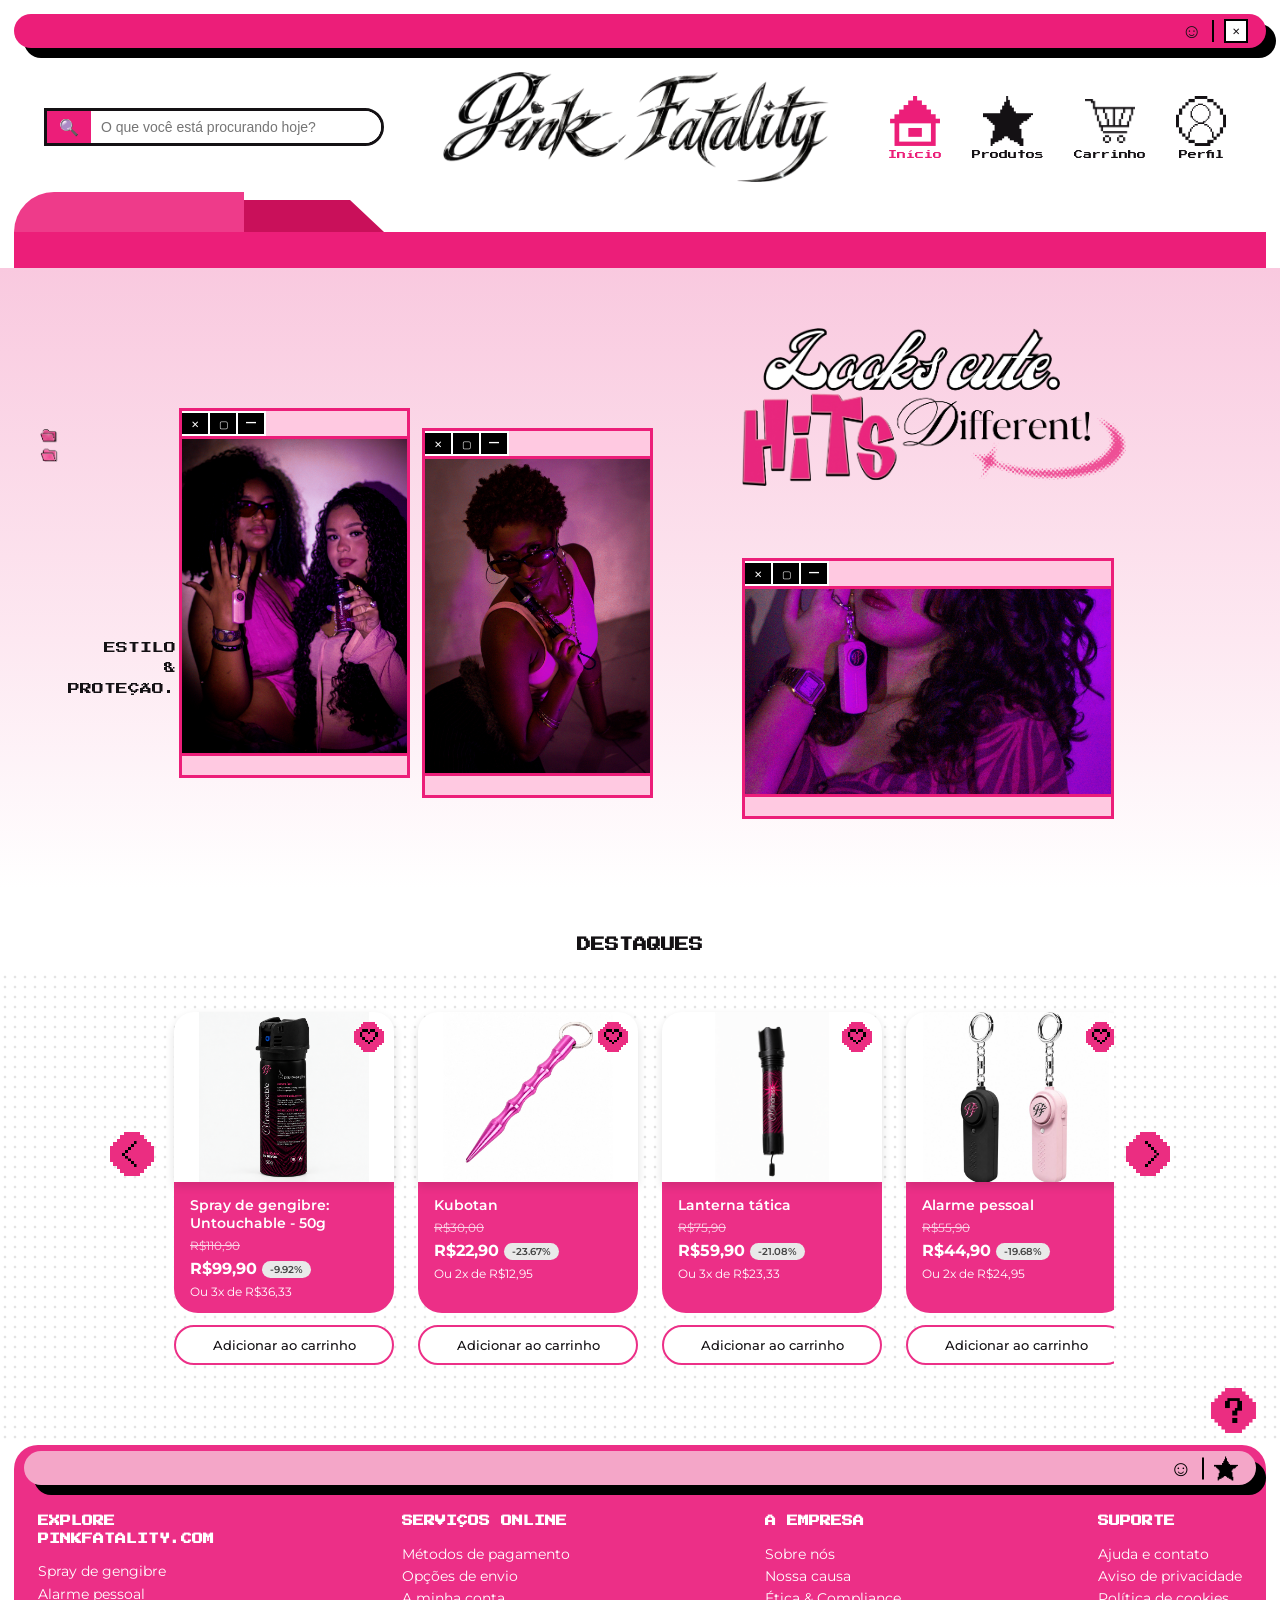
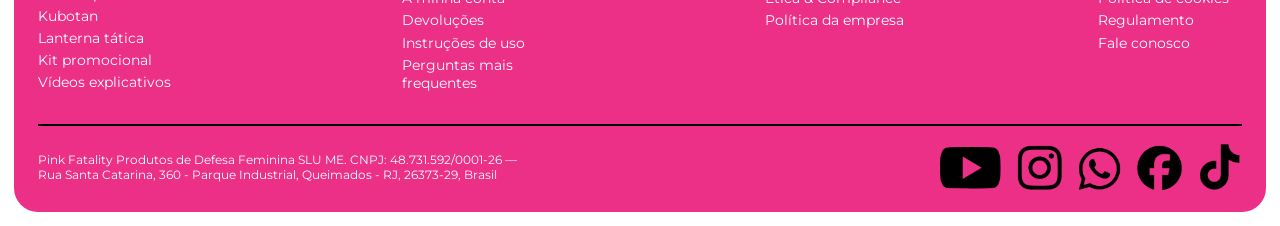
==== index.html @ 9150e1f3 "concerta ai" ====
<!DOCTYPE html>
<html lang="pt-BR">
<head>
  <meta charset="UTF-8">
  <meta name="viewport" content="width=device-width, initial-scale=1, viewport-fit=cover">
  <title>Pink Fatality</title>
  <!-- Fontes do Google -->
  <link rel="preconnect" href="https://fonts.googleapis.com">
  <link href="https://fonts.googleapis.com/css2?family=Press+Start+2P&family=Dancing+Script:wght@700&family=Montserrat:wght@400;500;600;700&display=swap"
   rel="stylesheet">

  <link rel="stylesheet" href="style.css">
</head>
<body>

  <!-- ======================= HEADER ======================= -->
 <div class="topbar">
  <span class="topbar-icons"><span>☺</span><span class="sep"></span><span class="xbox">✕</span></span>
</div>
  <header>
    <form class="navrow" id="searchform">

      <div class="search">
        <button type="submit">🔍</button>
        <input id="searchbox" placeholder="O que você está procurando hoje?">
      </div>

      <a href="#" class="logo-area" data-view="view-home">
        <img src="img/logos/1.png" alt="Pink Fatality" class="logo-img">
      </a>

      <div class="navicons">
  <a href="#" data-view="view-home" class="active">
    <span class="ic" style="--icon:url(img/inicio.png)"></span>Início
  </a>
  <a href="#" data-view="view-products">
    <span class="ic" style="--icon:url(img/produtos.png)"></span>Produtos
  </a>
  <button type="button" id="cartbtn">
    <span class="ic" style="--icon:url(img/carrinho.png)"></span>Carrinho
  </button>
  <button type="button" id="profilebtn">
    <span class="ic" style="--icon:url(img/perfil.png)"></span>Perfil
  </button>
</div>

    </form>
    <div class="bandpink"></div>
  </header>


  <!-- ======================= CONTEÚDO ======================= -->
  <main>

    <!-- ---------- Página: Início ---------- -->
    <section id="view-home" class="view active">

      <div class="hero">
  <div class="stage">

    <!-- decorações (exporte do Figma como PNG/SVG transparente) -->
    <img class="deco folder1" src="img/pastas.png" alt="">
    <img class="deco star1"   src="img/deco/estrela-grande.png" alt="">
    <img class="deco star2"   src="img/deco/estrela-pequena.png" alt="">
    <img class="deco burst"   src="img/deco/explosao.png" alt="">
    <img class="deco hearts"  src="img/deco/coracoes.png" alt="">
    <img class="deco help"    src="img/deco/interrogacao.png" alt="">

    <div class="tag">ESTILO<br>&amp;<br>PROTEÇÃO.</div>

    <div class="win w1">
      <div class="win-bar"><span class="wbtn">✕</span><span class="wbtn">▢</span><span class="wbtn">—</span></div>
      <img class="foto" src="img/IMG_1756.JPG.jpeg" alt="">
      <div class="win-foot"></div>
    </div>

    <div class="win w2">
      <div class="win-bar"><span class="wbtn">✕</span><span class="wbtn">▢</span><span class="wbtn">—</span></div>
      <img class="foto" src="img/IMG_1767.JPG.jpeg" alt="">
      <div class="win-foot"></div>
    </div>

    <div class="win w3">
      <div class="win-bar"><span class="wbtn">✕</span><span class="wbtn">▢</span><span class="wbtn">—</span></div>
      <img class="foto" src="img/IMG_1749.JPG.jpeg" alt="">
      <div class="win-foot"></div>
    </div>

    <img class="hits" src="img/hits.png" alt="Looks cute. HITS Different!">
</div>
</div>
 <h2 class="section-title">DESTAQUES</h2>

<div class="destaques">
  <div class="dest-wrap">
    <button type="button" class="dest-arrow prev" id="dest-prev" aria-label="Anterior"></button>

    <div class="grid" id="home-grid"></div>

    <button type="button" class="dest-arrow next" id="dest-next" aria-label="Próximo"></button>
  </div>

  <img class="dest-help" src="img/logos/interrogaçao.png" alt="">
</div>
      <!-- ---------- Footer (só na página inicial) ---------- -->
      <footer>
        <div class="topbar footer-topbar">
  <span class="topbar-icons">
    <span>☺</span>
    <span class="sep"></span>
    <img class="star-icon" src="img/estrela.png" alt="">
  </span>
</div>
        <div class="fgrid">
          <div>
            <h4>EXPLORE PINKFATALITY.COM</h4>
            <div>Spray de gengibre</div>
            <div>Alarme pessoal</div>
            <div>Kubotan</div>
            <div>Lanterna tática</div>
            <div>Kit promocional</div>
            <div>Vídeos explicativos</div>
          </div>
          <div>
            <h4>SERVIÇOS ONLINE</h4>
            <div>Métodos de pagamento</div>
            <div>Opções de envio</div>
            <div>A minha conta</div>
            <div>Devoluções</div>
            <div>Instruções de uso</div>
            <div>Perguntas mais frequentes</div>
          </div>
          <div>
            <h4>A EMPRESA</h4>
            <div>Sobre nós</div>
            <div>Nossa causa</div>
            <div>Ética &amp; Compliance</div>
            <div>Política da empresa</div>
          </div>
          <div>
            <h4>SUPORTE</h4>
            <div>Ajuda e contato</div>
            <div>Aviso de privacidade</div>
            <div>Política de cookies</div>
            <div>Regulamento</div>
            <div>Fale conosco</div>
          </div>
        </div>

       <div class="bottom">
  <span>
    Pink Fatality Produtos de Defesa Feminina SLU ME. CNPJ: 48.731.592/0001-26 —
    Rua Santa Catarina, 360 - Parque Industrial, Queimados - RJ, 26373-29, Brasil
  </span>
  <img class="social" src="img/sociais.png" alt="YouTube, Instagram, WhatsApp, Facebook e TikTok">
</div>
      </footer>

    </section>

    <!-- ---------- Página: Lista de produtos ---------- -->
    <section id="view-products" class="view">
      <div class="toolbar">
        <h2 class="section-title" id="ptitle" style="padding:0">TOTAL DE 5 PRODUTOS</h2>
        <select>
          <option>Mais vendido</option>
          <option>Menor preço</option>
          <option>Maior preço</option>
        </select>
      </div>

      <div class="grid" id="products-grid"></div>
    </section>

    <!-- ---------- Página: Detalhe do produto ---------- -->
    <section id="view-product" class="view">
      <h2 class="section-title">PRODUTOS</h2>
      <div class="pdetail" id="product-detail"></div>
    </section>
<!-- Modal: Adicionado ao carrinho -->
<div class="added-modal" id="added-modal" role="dialog" aria-modal="true">
  <button class="added-close" id="added-close" aria-label="Fechar"></button>

  <div class="added-top" id="added-top"></div>

  <div class="added-body" id="added-body">
    <p class="added-sub">Aproveite e adicione ao seu carrinho!</p>
    <div class="added-carousel" id="added-carousel"></div>
    <div class="added-nav">
      <button type="button" id="added-prev" aria-label="Anterior">‹</button>
      <div class="added-dots" id="added-dots"></div>
      <button type="button" id="added-next" aria-label="Próximo">›</button>
    </div>
  </div>

  <div class="added-actions">
    <button type="button" id="added-continue">Continuar comprando</button>
    <button type="button" id="added-gocart">Ir para carrinho →</button>
  </div>
</div>
    <!-- ---------- Página: Cadastro ---------- -->
    <section id="view-signup" class="view">
      <h2 class="section-title">CADASTRO</h2>

      <form class="signup" id="signupform">
        <div>
          <label>NOME</label>
          <input placeholder="Digite o seu nome..." required>
        </div>
        <div>
          <label>E-MAIL</label>
          <input type="email" placeholder="Digite o seu e-mail..." required>
        </div>
        <div>
          <label>SOBRENOME</label>
          <input placeholder="Digite o seu sobrenome..." required>
        </div>
        <div>
          <label>SENHA</label>
          <input type="password" placeholder="Senha" required>
        </div>
        <div>
          <label>TELEFONE</label>
          <input placeholder="(21) 00000-0000">
        </div>
        <div>
          <label>CONFIRMAR SENHA</label>
          <input type="password" placeholder="Senha" required>
        </div>
        <div>
          <label>CPF</label>
          <input placeholder="Digite o seu cpf...">
        </div>
        <div></div>
        <div class="full">
          <fieldset class="campo-data">
  <legend>Data de nascimento</legend>

  <div class="campo-data__selects">
    <label class="sr-only" for="dia">Dia</label>
    <select id="dia" name="dia" autocomplete="bday-day" required>
      <option value="">Dia</option>
    </select>

    <label class="sr-only" for="mes">Mês</label>
    <select id="mes" name="mes" autocomplete="bday-month" required>
      <option value="">Mês</option>
      <option value="1">Janeiro</option>
      <option value="2">Fevereiro</option>
      <option value="3">Março</option>
      <option value="4">Abril</option>
      <option value="5">Maio</option>
      <option value="6">Junho</option>
      <option value="7">Julho</option>
      <option value="8">Agosto</option>
      <option value="9">Setembro</option>
      <option value="10">Outubro</option>
      <option value="11">Novembro</option>
      <option value="12">Dezembro</option>
    </select>

    <label class="sr-only" for="ano">Ano</label>
    <select id="ano" name="ano" autocomplete="bday-year" required>
      <option value="">Ano</option>
    </select>
  </div>
</fieldset>
<script>
  const dia = document.getElementById("dia");
  const ano = document.getElementById("ano");

  for (let d = 1; d <= 31; d++) {
    dia.add(new Option(d, d));
  }

  const anoAtual = new Date().getFullYear();
  for (let a = anoAtual; a >= anoAtual - 100; a--) {
    ano.add(new Option(a, a));
  }
</script>
          </div>
        </div>
        <div class="full">
          <button type="submit">CONCLUIR CADASTRO ›</button>
        </div>
      </form>
    </section>

  </main>


  <!-- ======================= OVERLAY + PAINÉIS ======================= -->
  <div id="overlay"></div>

  <!-- Painel: Carrinho -->
  <div class="drawer" id="cart-drawer">
    <div class="dhead-cart">
      <button class="closeb-badge" data-close="cart-drawer">✕</button>
      <span>MEU CARRINHO:</span>
      <svg class="cart-icon" viewBox="0 0 24 24" fill="none" stroke="currentColor" stroke-width="2"><path d="M3 4h2l2.4 12.4a2 2 0 0 0 2 1.6h7.2a2 2 0 0 0 2-1.6L20 8H6"/><circle cx="9" cy="20" r="1.4"/><circle cx="17" cy="20" r="1.4"/></svg>
    </div>

 <div id="cart-items"></div>

<div class="cart-footer">
  <div class="ctotal">
    <span>QUANTIDADE DE PRODUTOS</span>
    <b id="cart-count">00</b>
  </div>

  <div class="ctotal">
    <span>TOTAL</span>
    <div class="ctotal-values">
      <b id="cart-total">R$0,00</b>
      <small id="cart-inst"></small>
    </div>
  </div>

  <div class="cactions">
    <button data-close="cart-drawer">Adicionar mais itens</button>
    <button class="main" id="checkoutbtn">Finalizar compra (00)</button>
  </div>
</div>

  <!-- Painel: Login -->
  <div class="drawer small" id="profile-drawer">
    <div class="dhead">
      <span>MINHA CONTA</span>
      <button class="closeb" data-close="profile-drawer">✕</button>
    </div>

    <div class="loginform">
      <label>EMAIL OU CPF</label>
      <input placeholder="Insira aqui">

      <label>SENHA</label>
      <input type="password" placeholder="Senha">

      <button class="enter">ENTRAR</button>

      <div class="row">
        <a href="#" id="gotosignup">CRIAR SUA CONTA</a>
        <a href="#">Esqueceu a senha?</a>
      </div>
    </div>
  </div>

  <script src="script.js"></script>
</body>
</html>
---- style.css ----
/* ==========================================================================
   VARIÁVEIS E RESET
   ========================================================================== */

:root {
  --pink: #ec1e79;
  --pink-dark: #a3134f;
  --pink-light: #fdeaf3;
  --black: #141114;

  --font-pixel: 'Press Start 2P', monospace;
  --font-script: 'Dancing Script', cursive;
}

* {
  box-sizing: border-box;
  margin: 0;
  padding: 0;
}

body {
  font-family: Arial, Helvetica, sans-serif;
  color: var(--black);
  background: #fff;
  padding-top: env(safe-area-inset-top, 0);
}

a {
  text-decoration: none;
  color: inherit;
}

button {
  font-family: inherit;
  cursor: pointer;
  border: none;
}

/* Controla qual "página" aparece na tela (ver script.js -> showView) */
.view {
  display: none;
}

.view.active {
  display: block;
}


/* ==========================================================================
   HEADER / NAVEGAÇÃO
   ========================================================================== */

.topbar {
  position: relative;
  z-index: 25;
  height: 34px;
  margin: 14px 14px 0;
  background: var(--pink);
  border-radius: 20px;
  box-shadow: 10px 10px 0 #000;
}
.topbar-icons {
  position: absolute; right: 18px; top: 50%; transform: translateY(-50%);
  display: flex; align-items: center; gap: 10px; font-size: 20px;
}
.topbar-icons .sep { width: 2px; height: 22px; background: #000; }
.topbar-icons .xbox {
  width: 24px; height: 24px; background: #fff; border: 2px solid #000;
  display: flex; align-items: center; justify-content: center;
  font-family: var(--font-pixel); font-size: 10px;
}
header {
  padding: 14px 24px 0;
  position: sticky;
  top: 0;
  background: #fff;
  z-index: 20;
}

.navrow {
  display: flex;
  align-items: center;
  justify-content: space-between;
  gap: 20px;
  flex-wrap: wrap;
  padding: 10px 0;
}

.search {
  display: flex;
  border: 3px solid var(--black);
  border-radius: 0 20px 20px 0;   /* ALTERADO: lado esquerdo (lupa rosa) quadrado, direito arredondado */
  overflow: hidden;
  flex: 1;
  min-width: 180px; 
  max-width: 340px;
  margin-left: 30px;
}

.search button {
  background: var(--pink);
  color: #fff;
  padding: 0 12px;
  font-size: 16px;
}

.search input {
  border: none;
  outline: none;
  padding: 8px 10px;
  flex: 1;
  font-size: 14px;
}
.navicons .ic img {
  width: 50px;
  height: 50px;
  object-fit: contain;
  display: block;
  margin: 0 auto;
}
.logo-area {
  display: flex;
  justify-content: center;
  align-items: center;
  flex: 1;              /* ALTERADO: divide o espaço com .search e .navicons, em vez de ocupar 100% sozinha */
  margin: 0;
  padding: 0;
}

.logo-img {
  height: 110px;   /* era 70px, ajuste como preferir */
  width: auto;
  max-width: 100%;
  display: block;
  margin: 0 auto;
}

/* ADICIONADO: imagem do logo, com espaço em volta para não ficar justa */
.logo img {
  display: block;
  height: 32px;
  width: auto;
  max-width: 100%;
  margin: 0 auto;
  padding: 6px 0;
  object-fit: contain;
}

.navicons {
  display: flex;
  gap: 50px;
  margin-right: 100px;
}

.navicons a,
.navicons button {
  display: flex;
  flex-direction: column;
  align-items: center;
  gap: 4px;
  font-family: var(--font-pixel);
  font-size: 9px;
  color: var(--black);
  background: none;
}

.navicons a .ic,
.navicons button .ic {
  font-size: 22px;
}

.navicons a.active {
  color: var(--pink);
}

.bandpink {
  height: 36px;
  background: var(--pink);
  margin-top: 10px;
  position: relative;
}

.bandpink::before {
  content: ""; position: absolute; left: 0; top: -40px;
  width: 230px; height: 40px; background: #ee3b8a;
  border-radius: 40px 0 0 0;
  z-index: 2;   /* claro: na frente */
}
.bandpink::after {
  content: ""; position: absolute; left: 200px; top: -32px;
  width: 170px; height: 32px; background: #c9105a;
  clip-path: polygon(0 0, 80% 0, 100% 100%, 0 100%);
  z-index: 1;   /* escuro: atrás */
}
header { padding: 14px 14px 0; }      /* alinha com a .topbar (margin 14px) */

.navrow { padding: 10px 0 0; }

.bandpink { margin-top: 50px; }       /* abre espaço para as abinhas */

/* ícones mais próximos do modelo */
.navicons { gap: 30px; margin-right: 40px; }
.navicons .ic { width: 40px; height: 40px; }
/* ==========================================================================
   SEÇÃO HERO (banner da página inicial)
   ========================================================================== */

.hero {
  display: block;
  overflow: visible;   /* era hidden */
  background: linear-gradient(180deg, #f9c9df 0%, #fde8f1 60%, #ffffff 100%);
  padding-top: 120px;
}


.stage {
  position: relative;
  width: 100%;
  height: 500px;       /* era 400px */
}

.hero .tag {
  position: absolute;
  left: 2%;
  top: 250px;
  width: 10%;
  min-width: 150px;
  text-align: right;
  font-family: var(--font-pixel);
  font-size: 12px;
  line-height: 1.7;
  white-space: nowrap;
  z-index: 1;
}

.deco { position: absolute; pointer-events: none; z-index: 0; }
.win, .tag, .hits { z-index: 1; }

.folder1 { left: 1.5%; top: 20px; width: 40px; }
.folder2 { left: 1.5%; top: 75px; width: 40px; }
.star1   { left: 4%;   top: 150px; width: 90px; }
.star2   { left: 9%;   top: 110px; width: 40px; }
.burst   { left: 9%;   top: 400px; width: 90px; }
.hearts  { left: 84%;  top: 440px; width: 60px; }
.help    { left: 92%;  top: 400px; width: 55px; }
.hero .cards {
  display: flex;
  gap: 20px;
  align-items: flex-start;
}


@media (max-width: 1100px) {
  .hero { zoom: 0.7; }
}
@media (max-width: 760px) {
  .hero { zoom: 0.35; }
}
/* Conjunto janela + foto */
.win {
  position: relative;
  background: #ffc9e1;
  border: 3px solid var(--pink);
}

.win-bar {
  display: flex;
  height: 28px;
  background: #ffc9e1;
  border-bottom: 3px solid var(--pink);
}

.wbtn {
  width: 28px;
  background: #000;
  color: #fff;
  font-family: var(--font-pixel);
  font-size: 10px;
  display: flex;
  align-items: center;
  justify-content: center;
  border: 2px solid #fff;
  border-left: 0;
}

.win .foto {
  display: block;
  width: 100%;
  object-fit: cover;
}

.win-foot { height: 22px; background: #ffc9e1; border-top: 3px solid var(--pink); }

.win { position: absolute; }
.w1 { left: 14%;   top: 20px;  width: clamp(180px, 18vw, 300px); }
.w2 { left: 33%;   top: 40px;  width: clamp(180px, 18vw, 300px); }
.w3 { left: 58%;   top: 170px; width: clamp(280px, 29vw, 460px); }

.w1 .foto { height: auto; aspect-ratio: 3 / 4.2; }
.w2 .foto { height: auto; aspect-ratio: 3 / 4.2; }
.w3 .foto { height: auto; aspect-ratio: 16 / 9; }

.hits {
  position: absolute;
  left: 58%;
  top: -60px;
  width: clamp(260px, 30vw, 470px);
  height: auto;
  z-index: 1;
}
.folder1 { left: 1.5%; top: 20px; width: 60px; }

/* ==========================================================================
   GRADE DE PRODUTOS (usada na Home e na página Produtos)
   ========================================================================== */

 /* ===== DESTAQUES: carrossel ===== */
.destaques {
  position: relative;
  padding: 30px 24px 50px;
  background:
    radial-gradient(circle, #e3e3e3 1.5px, transparent 1.6px) 0 0 / 10px 10px,
    #fff;
}

/* a largura do wrap é a de 4 cards + respiro para a sombra */
.dest-wrap {
  display: flex;
  align-items: flex-start;
  justify-content: center;
  gap: 12px;
  width: min(1060px, 100%);
  margin: 0 auto;
}

#home-grid {
  display: flex;
  justify-content: flex-start;   /* começa no primeiro card, sem cortar */
  gap: 24px;
  flex: 0 1 968px;               /* 4 cards + respiro */
  min-width: 0;                  /* permite encolher e rolar dentro do flex */
  padding: 10px 8px 30px;
  overflow-x: auto;
  scroll-snap-type: x mandatory;
  scroll-padding-left: 8px;
  scrollbar-width: none;
}
#home-grid::-webkit-scrollbar { display: none; }

#home-grid .card {
  flex: 0 0 220px;
  scroll-snap-align: start;
}

/* setas ao lado dos cards, na altura do meio da parte colorida */
.dest-arrow {
  flex: none;
  width: 44px;
  height: 44px;
  margin-top: 130px;
  padding: 0;
  background: url("img/logos/direita.png") center / contain no-repeat;
  image-rendering: pixelated;
  transition: transform .15s;
}
.dest-arrow.prev { background-image: url("img/logos/esquerda.png"); }
.dest-arrow:hover { transform: scale(1.1); }

@media (max-width: 760px) {
  .destaques { padding: 20px 8px 40px; }
  .dest-wrap { gap: 4px; }
  .dest-arrow { width: 32px; height: 32px; margin-top: 110px; }
}
.dest-help {
  position: absolute;
  right: 24px;
  bottom: 12px;
  width: 45px;
  height: auto;
  pointer-events: none;
}
.section-title {
  font-family: var(--font-pixel);
  font-size: 14px;
  padding: 20px 24px 0;
}

/* Título "DESTAQUES" da página inicial: centralizado e mais afastado do banner e dos produtos */
#view-home .section-title {
  text-align: center;
  margin-top: 30px;
  margin-bottom: 20px;
}

.toolbar {
  display: flex;
  justify-content: space-between;
  align-items: center;
  padding: 16px 24px;
  flex-wrap: wrap;
  gap: 10px;
}

.toolbar select {
  border: 2px solid var(--black);
  border-radius: 20px;
  padding: 8px 14px;
  background: var(--pink-light);
  font-family: var(--font-pixel);
  font-size: 10px;
}

/* ===== Cards de produto: estilo do modelo ===== */
.grid {
  grid-template-columns: repeat(auto-fill, minmax(190px, 220px));
  justify-content: center;
  gap: 24px;
}

.card {
  background: none;
  border: none;
  box-shadow: none;
  border-radius: 0;
  overflow: visible;
  font-family: 'Montserrat', Arial, sans-serif;
}

/* parte branca com a foto */
.card .img {
  position: relative;
  height: 170px;
  background: #fff;
  border-radius: 20px 20px 0 0;
  box-shadow: 0 4px 10px rgba(0, 0, 0, .12);
  z-index: 1;
}

.card .img img {
  max-width: 100%;
  max-height: 100%;
  mix-blend-mode: multiply; /* faz o fundo cinza-claro das fotos sumir */
}

/* coração pixelado no canto */
.card .fav {
  position: absolute;
  top: 10px;
  right: 10px;
  width: 30px;
  height: 30px;
  padding: 0;
  border: none;
  background: url("img/logos/coracao-card.png") center / contain no-repeat;
  image-rendering: pixelated;
  cursor: pointer;
  z-index: 2;
  transition: transform .15s;
}

.card .fav:hover { transform: scale(1.12); }

.card .fav.on {
  background-image: url("img/logos/coracao-card-ativo.png");
}

/* bloco rosa colado na imagem */
.card .info {
  margin: 0;
  padding: 14px 16px;
  background: #ec2f87;
  border-radius: 0 0 24px 24px;
}

.card .name  { font-weight: 600; font-size: 14px; }
.card .old   { font-size: 12px; }
.card .price { font-size: 16px; font-weight: 700; }
.card .inst  { font-size: 12px; }

/* selo de desconto cinza */
.card .off {
  background: #e6e6e6;
  color: #444;
  font-size: 10px;
  font-weight: 600;
}

/* botão separado, abaixo do card */
.addbtn {
  margin: 12px 0 0;
  padding: 10px;
  border: 3px solid #ec2f87;
  background: #fff;
  color: var(--black);
  font-family: 'Montserrat', Arial, sans-serif;
  font-weight: 500;
}
.grid {
  display: grid;
  grid-template-columns: repeat(auto-fill, minmax(190px, 220px));
  justify-content: center;
  gap: 24px;
  padding: 0 24px 40px;
}

.card {
  display: flex;
  flex-direction: column;
}

.card .img {
  display: flex;
  align-items: center;
  justify-content: center;
  font-size: 54px;
}

.card .info {
  color: #fff;
  flex: 1;
  display: flex;
  flex-direction: column;
  gap: 6px;
}

.card .desc { display: none; }
.addbtn,
.card .addbtn {
  border-radius: 999px;      /* formato de pílula, como no modelo */
  border: 2.5px solid #ec2f87;
  background: #fff;
  color: var(--black);
  padding: 10px 12px;
  margin: 12px 0 0;
}

.addbtn:hover,
.card .addbtn:hover {
  background: #ec2f87;
  color: #fff;
}
.card .off {
  display: inline-block;
  background: #e9e9e9;
  color: #444;
  border-radius: 999px;
  padding: 2px 8px;
  font-size: 10px;
  font-weight: 600;
  vertical-align: middle;
}
.card .old {
  text-decoration: line-through;
  opacity: .8;
  font-size: 12px;
}
.card .info,
.card .addbtn {
  font-family: 'Montserrat', Arial, sans-serif;
}

/* ADICIONADO: ao passar o ponteiro, fundo rosa e texto preto */
.addbtn:hover {
  background: var(--pink);
  color: var(--black);
}
.added-modal {
  position: fixed;
  top: 50%;
  left: 50%;
  width: min(440px, 92vw);
  max-height: 92vh;
  overflow: visible;
  background: #fff;
  border-radius: 20px;
  z-index: 50;
  box-shadow: 0 10px 30px rgba(0, 0, 0, .3);
  opacity: 0;
  visibility: hidden;
  transform: translate(-50%, -48%) scale(.96);
  transition: opacity .2s, transform .2s, visibility .2s;
}
.added-modal.open {
  opacity: 1;
  visibility: visible;
  transform: translate(-50%, -50%) scale(1);
}

.added-close {
  position: absolute;
  top: -18px;
  right: -18px;
  width: 40px;
  height: 40px;
  padding: 0;
  border: none;
  background: url("img/botao-x.png") center / contain no-repeat;
  image-rendering: pixelated;   /* mantém o visual pixelado nítido */
  cursor: pointer;
  z-index: 10;
  transition: transform .15s;
}

.added-close:hover { transform: scale(1.1); }

/* topo: produto adicionado */
.added-top {
  display: flex;
  gap: 14px;
  padding: 16px;
  background: var(--pink-dark);
  color: #fff;
  border-radius: 20px 20px 24px 24px;
  position: relative;
  z-index: 1;
}
.added-top .aimg {
  position: relative;
  flex: none;
  width: 70px;
  height: 90px;
  background: #fff;
  border-radius: 8px;
  display: flex;
  align-items: center;
  justify-content: center;
}
.added-top .aimg img { max-width: 85%; max-height: 85%; }
.added-top .check {
  position: absolute;
  right: -8px;
  bottom: -8px;
  width: 22px;
  height: 22px;
  border-radius: 50%;
  background: #ffc9e1;
  color: var(--pink-dark);
  font-size: 13px;
  display: flex;
  align-items: center;
  justify-content: center;
}
.added-top h3 { font-family: var(--font-pixel); font-size: 11px; margin-bottom: 8px; }
.added-top .aname { font-weight: bold; font-size: 14px; }
.added-top .aold { text-decoration: line-through; font-size: 12px; opacity: .8; }
.added-top .aprice { font-weight: bold; font-size: 16px; }
.added-top .aoff {
  background: #e6e6e6; color: #444; border-radius: 999px;
  padding: 2px 6px; font-size: 10px; margin-left: 4px;
}
.added-top .ainst { font-size: 12px; }

/* sugestões */
.added-body { padding: 14px 16px 6px; }
.added-sub { color: var(--pink); font-size: 14px; margin-bottom: 10px; }

.added-carousel { display: flex; gap: 10px; }
.sug {
  position: relative;
  flex: 1;
  min-width: 0;
  background: #ffa9cf;
  border-radius: 14px;
  padding: 8px;
  cursor: pointer;
}
.sug .sbadge {
  position: absolute; top: 6px; left: 6px;
  background: var(--pink); color: #fff;
  font-size: 9px; font-weight: bold;
  padding: 2px 6px; border-radius: 999px;
}
.sug .simg { height: 70px; display: flex; align-items: center; justify-content: center; }
.sug .simg img { max-width: 100%; max-height: 100%; mix-blend-mode: multiply; }
.sug .sname { font-size: 12px; margin-top: 6px; white-space: nowrap; overflow: hidden; text-overflow: ellipsis; }
.sug .sold { font-size: 11px; text-decoration: line-through; opacity: .7; }
.sug .sprice { font-weight: bold; font-size: 14px; }
.sug .splus {
  position: absolute; right: 6px; bottom: 6px;
  width: 24px; height: 24px; border-radius: 50%;
  background: var(--pink); color: #fff; font-size: 16px; line-height: 1;
}

.added-nav { display: flex; align-items: center; justify-content: center; gap: 10px; margin: 12px 0 4px; }
.added-nav button {
  width: 24px; height: 24px; border-radius: 50%;
  background: var(--pink); color: #fff; font-size: 16px; line-height: 1;
}
.added-dots { display: flex; gap: 6px; }
.added-dots span { width: 6px; height: 6px; border-radius: 50%; background: #ffa9cf; }
.added-dots span.on { width: 22px; border-radius: 6px; background: var(--pink); }

/* botões de baixo */
.added-actions { display: flex; gap: 10px; padding: 12px 16px 16px; }
.added-actions button {
  flex: 1;
  padding: 10px 8px;
  border-radius: 999px;
  background: #ffc9e1;
  color: var(--pink);
  font-size: 13px;
}
.added-actions button:hover { background: var(--pink); color: #fff; }


/* ==========================================================================
   PÁGINA DE DETALHE DO PRODUTO
   ========================================================================== */

.pdetail {
  display: flex;
  gap: 40px;
  padding: 30px 24px;
  flex-wrap: wrap;
}

.pdetail .imgbox {
  width: 320px;
  height: 320px;
  background: #fafafa;
  border-radius: 10px;
  display: flex;
  align-items: center;
  justify-content: center;
  font-size: 120px;
}

.pdetail .imgbox img {
  max-width: 80%;
  max-height: 80%;
  object-fit: contain;
}

.thumbs {
  display: flex;
  gap: 10px;
  margin-top: 10px;
}

.thumbs div {
  width: 60px;
  height: 60px;
  background: #fafafa;
  border-radius: 6px;
  display: flex;
  align-items: center;
  justify-content: center;
  font-size: 26px;
  border: 1px solid #eee;
  cursor: pointer;             /* ADICIONADO: indica que é clicável */
  transition: border-color .15s;
}

.thumbs div.active {
  border: 2px solid var(--pink);  /* ADICIONADO: destaca a miniatura selecionada */
}

.thumbs div img {
  max-width: 70%;
  max-height: 70%;
  object-fit: contain;
}

.pinfo {
  flex: 1;
  min-width: 260px;
}

.pinfo h2 {
  font-family: var(--font-pixel);
  font-size: 20px;
  margin-bottom: 10px;
}

.badge {
  background: var(--pink-light);
  color: var(--pink);
  font-family: var(--font-pixel);
  font-size: 9px;
  padding: 6px 10px;
  border-radius: 14px;
}

.pinfo p.desc {
  margin: 14px 0;
  color: #444;
}

.pinfo .old {
  text-decoration: line-through;
  color: #999;
}

.pinfo .price {
  font-size: 26px;
  font-weight: bold;
  margin: 4px 0;
}

.qtybox {
  display: flex;
  align-items: center;
  gap: 10px;
  margin-top: 16px;
}

.qtybox button:not(.cta) {
  background: var(--pink);
  color: #fff;
  width: 32px;
  height: 32px;
  border-radius: 50%;
  font-size: 16px;
}

.qtybox input {
  width: 40px;
  text-align: center;
  border: 2px solid var(--black);
  border-radius: 6px;
}

.cta {
  background: var(--pink);
  color: #fff;
  padding: 10px 20px;
  border-radius: 20px;
  font-weight: bold;
}

.variacoes {
  margin-top: 24px;
  border: 2px solid var(--black);
  border-radius: 14px;
  padding: 16px;
  max-width: 260px;
}

.variacoes h4 {
  font-family: var(--font-pixel);
  font-size: 11px;
  margin-bottom: 10px;
}

.swatch-row {
  display: flex;
  gap: 10px;
  flex-wrap: wrap;
}

.swatch {
  width: 36px;
  height: 36px;
  border-radius: 50%;
  border: 2px solid #ddd;
  cursor: pointer;
  padding: 0;
  transition: border-color .15s, transform .15s;
}

.swatch:hover {
  transform: scale(1.08);
}

.swatch.active {
  border: 2px solid var(--pink);
  box-shadow: 0 0 0 2px #fff, 0 0 0 4px var(--pink);
}


/* ==========================================================================
   FOOTER
   ========================================================================== */

footer {
  background: #ec2f87;
  color: #fff;
  padding: 6px 24px 20px;
  font-family: 'Montserrat', Arial, sans-serif;
  border-radius: 24px;
  overflow: hidden;
}
footer {
  padding-top: 6px;              /* faixa quase colada no topo, como no modelo */
  margin: 0 14px 14px;
}

.footer-topbar {
  background: #f4a6c8;
  margin: 0 -14px 28px;          /* -14px anula a margem lateral da .topbar e aproxima das bordas */
  z-index: 1;
}

.footer-topbar .topbar-icons {
  color: #000;                   /* ☺ preto e visível */
  font-size: 22px;
}
.fgrid {
  display: grid;
  grid-template-columns: repeat(4, auto);
  justify-content: space-between;
  gap: 24px;
  margin-bottom: 24px;
  align-items: start;
}
.fgrid > div { max-width: 170px; }

.fgrid h4 {
  font-family: var(--font-pixel);
  font-size: 11px;
  line-height: 1.6;
  margin-bottom: 14px;
}

.fgrid div:not(:first-child) {
  display: block;
  font-size: 14px;
  line-height: 1.3;
  margin-bottom: 4px;
}

footer .bottom {
  border-top: 2px solid #000;
  padding-top: 16px;
  font-size: 12px;
  display: flex;
  justify-content: space-between;
  align-items: center;
  flex-wrap: nowrap;
  gap: 20px;
}

footer .bottom > span:first-child {
  max-width: 480px;
}

footer .social {
  height: 50px;      /* ajuste conforme o tamanho que quiser */
  width: auto;
  flex: none;        /* impede a imagem de ser esmagada pelo texto */
}
footer .social img {
  height: 36px;
  width: auto;
}

@media (max-width: 760px) {
  .fgrid { grid-template-columns: repeat(2, 1fr); }
  footer .bottom { flex-wrap: wrap; }
}
.topbar-icons .star-icon {
  width: 24px;
  height: 24px;
  object-fit: contain;
  display: block;
}

/* ==========================================================================
   PAINÉIS LATERAIS (carrinho e login) + OVERLAY
   ========================================================================== */

#overlay {
  position: fixed;
  inset: 0;
  background: rgba(0, 0, 0, .4);
  display: none;
  z-index: 30;
}

#overlay.show {
  display: block;
}

.drawer {
  position: fixed;
  top: 0;
  right: -420px;
  width: 380px;
  max-width: 92vw;
  height: 100%;
  background: #fff;
  z-index: 40;
  transition: right .3s;
  overflow-y: auto;
  box-shadow: -6px 0 20px rgba(0, 0, 0, .15);
}

.drawer.open {
  right: 0;
}

.drawer.small {
  width: 340px;
  top: 80px;
  height: auto;
  border-radius: 14px;
  box-shadow: 0 10px 30px rgba(0, 0, 0, .2);
}

.dhead {
  background: var(--pink);
  color: #fff;
  padding: 16px 20px;
  font-family: var(--font-pixel);
  font-size: 13px;
  display: flex;
  justify-content: space-between;
  align-items: center;
}

.closeb {
  background: none;
  color: #fff;
  font-size: 18px;
}

/* Cabeçalho do carrinho: branco, com linha rosa embaixo e ícone de carrinho */
.dhead-cart {
  position: relative;
  background: #fff;
  color: var(--black);
  padding: 20px 20px 14px;
  font-family: var(--font-pixel);
  font-size: 14px;
  display: flex;
  justify-content: space-between;
  align-items: center;
  border-bottom: 3px solid var(--pink);
}

.dhead-cart .cart-icon {
  width: 24px;
  height: 24px;
  color: var(--pink);
}

/* Item dentro do carrinho */
.citem {
  display: flex;
  gap: 12px;
  padding: 14px 20px;
  background: var(--pink);
  color: #fff;
  margin: 16px 20px;
  border-radius: 10px;
  align-items: center;
}

.citem .cimg {
  width: 60px;
  height: 60px;
  background: rgba(255, 255, 255, .15);
  border-radius: 8px;
  display: flex;
  align-items: center;
  justify-content: center;
  font-size: 28px;
}

.citem .cimg img {
  max-width: 80%;
  max-height: 80%;
  object-fit: contain;
}

.citem .cinfo {
  flex: 1;
  display: flex;
  justify-content: space-between;
  align-items: center;
  gap: 10px;
}

.citem .cname {
  font-weight: bold;
  font-size: 14px;
}

.citem .old {
  text-decoration: line-through;
  opacity: .7;
  font-size: 12px;
}

.citem .cprice {
  font-size: 15px;
}

.citem .cqty {
  display: flex;
  align-items: center;
  gap: 8px;
}

.citem .cqty button {
  background: rgba(255, 255, 255, .2);
  color: #fff;
  width: 26px;
  height: 26px;
  border-radius: 50%;
}

.ctotal {
  padding: 16px 20px;
  background: var(--pink);
  color: #fff;
  display: flex;
  justify-content: space-between;
  margin-top: 10px;
}

.cactions {
  padding: 16px 20px;
  display: flex;
  gap: 10px;
}

.cactions button {
  flex: 1;
  padding: 12px 10px;
  border-radius: 20px;
  background: var(--pink-light);
  color: var(--pink);
  font-weight: bold;
  font-size: 13px;
}

.cactions button.main {
  background: var(--pink);
  color: #fff;
}

/* Formulário de login (dentro do painel "Perfil") */
.loginform {
  padding: 20px;
}

.loginform label {
  font-family: var(--font-pixel);
  font-size: 9px;
  display: block;
  margin: 14px 0 6px;
}

.loginform input {
  width: 100%;
  padding: 10px;
  border: 2px solid var(--black);
  border-radius: 10px;
}

.loginform .enter {
  width: 100%;
  margin-top: 18px;
  padding: 12px;
  background: var(--pink-light);
  color: var(--pink);
  border-radius: 20px;
  font-family: var(--font-pixel);
  font-size: 11px;
}

.loginform .row {
  display: flex;
  justify-content: space-between;
  margin-top: 14px;
  font-size: 13px;
  color: var(--pink);
}
.navicons .ic {
  display: block;
  width: 50px;
  height: 50px;
  background-color: currentColor;   /* pega a cor do texto */
  -webkit-mask: var(--icon) center / contain no-repeat;
  mask: var(--icon) center / contain no-repeat;
}

/* ==========================================================================
   PÁGINA DE CADASTRO
   ========================================================================== */

.signup {
  max-width: 760px;
  margin: 0 auto;
  padding: 30px 24px;
  display: grid;
  grid-template-columns: 1fr 1fr;
  gap: 20px 30px;
}

.signup label {
  font-family: var(--font-pixel);
  font-size: 9px;
  display: block;
  margin-bottom: 6px;
}

.signup input,
.signup select {
  width: 100%;
  padding: 10px;
  border: 2px solid var(--pink);
  border-radius: 10px;
  margin-bottom: 14px;
}

.signup .full {
  grid-column: 1 / -1;
}

.signup button {
  background: var(--pink-light);
  color: var(--pink);
  padding: 12px 24px;
  border-radius: 20px;
  font-family: var(--font-pixel);
  font-size: 11px;
}
.campo-data {
  border: 0;
  padding: 0;
  margin: 0;
}

.campo-data legend {
  padding: 0;
  margin-bottom: 0.5rem;
  text-transform: uppercase; /* o texto no HTML fica normal */
}

.campo-data__selects {
  display: flex;
  gap: 10px;
}
select option {
  background: var(--pink-light);
  color: var(--pink);
  padding: 8px;
}

select option:checked,
select option:hover {
  background: var(--rosa);
  color: #fff;
}

/* aquele cabeçalho cinza "Dia" (placeholder) */
select option[value=""] {
  color: var(--pink);
}
/* Esconde visualmente, mas mantém acessível para leitores de tela */
.sr-only {
  position: absolute;
  width: 1px;
  height: 1px;
  padding: 0;
  margin: -1px;
  overflow: hidden;
  clip: rect(0, 0, 0, 0);
  white-space: nowrap;
  border: 0;
}

/* ==========================================================================
   RESPONSIVO
   ========================================================================== */

@media (max-width: 640px) {
  .navrow {
    justify-content: center;
  }

  .pdetail {
    flex-direction: column;
  }

  .signup {
    grid-template-columns: 1fr;
  }
}
/* ===== CARRINHO: visual do modelo ===== */
.drawer { font-family: 'Montserrat', Arial, sans-serif; }

/* painel em coluna: o bloco rosa fica sempre no fundo */
#cart-drawer {
  display: flex;
  flex-direction: column;
}
#cart-items { flex: 1; }

/* selo de fechar: traz pra dentro do painel (o overflow cortava) */
.dhead-cart { padding-left: 46px; }


/* item */
.citem {
  background: #c9105a;
  border-radius: 24px;
  padding: 0 14px 0 0;     /* foto encostada na esquerda */
  gap: 12px;
}
.citem .cimg {
  flex: none;
  width: 74px;
  height: 84px;
  background: #fff;
  border-radius: 18px;
  box-shadow: 0 4px 10px rgba(0, 0, 0, .25);
}
.citem .cimg img {
  max-width: 85%;
  max-height: 85%;
  mix-blend-mode: multiply;
}
.citem .cinfo { display: block; min-width: 0; }
.citem .cname {
  font-size: 13px;
  white-space: nowrap;
  overflow: hidden;
  text-overflow: ellipsis;
}
.citem .crow {
  display: flex;
  justify-content: space-between;
  align-items: center;
  gap: 8px;
  margin-top: 2px;
}
.citem .cprice { display: flex; align-items: center; gap: 6px; }
.citem .off {
  background: #e6e6e6;
  color: #444;
  border-radius: 999px;
  padding: 2px 8px;
  font-size: 10px;
  font-weight: 600;
}
.citem .cinst { font-size: 11px; }
.citem .cqty { font-size: 14px; }

/* bloco rosa-escuro do fundo */
.cart-footer {
  background: #c9105a;
  color: #fff;
  padding: 20px 20px 24px;
  margin-top: 20px;
}
.cart-footer .ctotal {
  background: none;
  margin: 0;
  padding: 10px 0;
  align-items: flex-start;
  font-family: var(--font-pixel);
  font-size: 11px;
  color: #ffa9cf;
}
.cart-footer .ctotal b {
  font-family: 'Montserrat', Arial, sans-serif;
  font-size: 16px;
  color: #fff;
}
.ctotal-values { text-align: right; }
.ctotal-values b { display: block; }
.ctotal-values small {
  font-family: 'Montserrat', Arial, sans-serif;
  font-size: 12px;
  color: #fff;
}

/* botões: os dois rosa-claro, como no modelo */
.cart-footer .cactions { padding: 14px 0 0; }
.cart-footer .cactions button,
.cart-footer .cactions button.main {
  background: #ffc9e1;
  color: var(--pink-dark);
  font-size: 13px;
}
.cart-footer .cactions button:hover,
.cart-footer .cactions button.main:hover {
  background: #fff;
}
/* ===== BOTÃO X DO CARRINHO (imagem pixelada) ===== */
.closeb-badge {
  position: absolute;
  top: 8px;
  left: 8px;
  width: 34px;
  height: 34px;
  padding: 0;
  border: none;
  background: url("img/botao-x.png") center / contain no-repeat;
  image-rendering: pixelated;
  cursor: pointer;
  transition: transform .15s;
}
.closeb-badge:hover { transform: scale(1.1); }
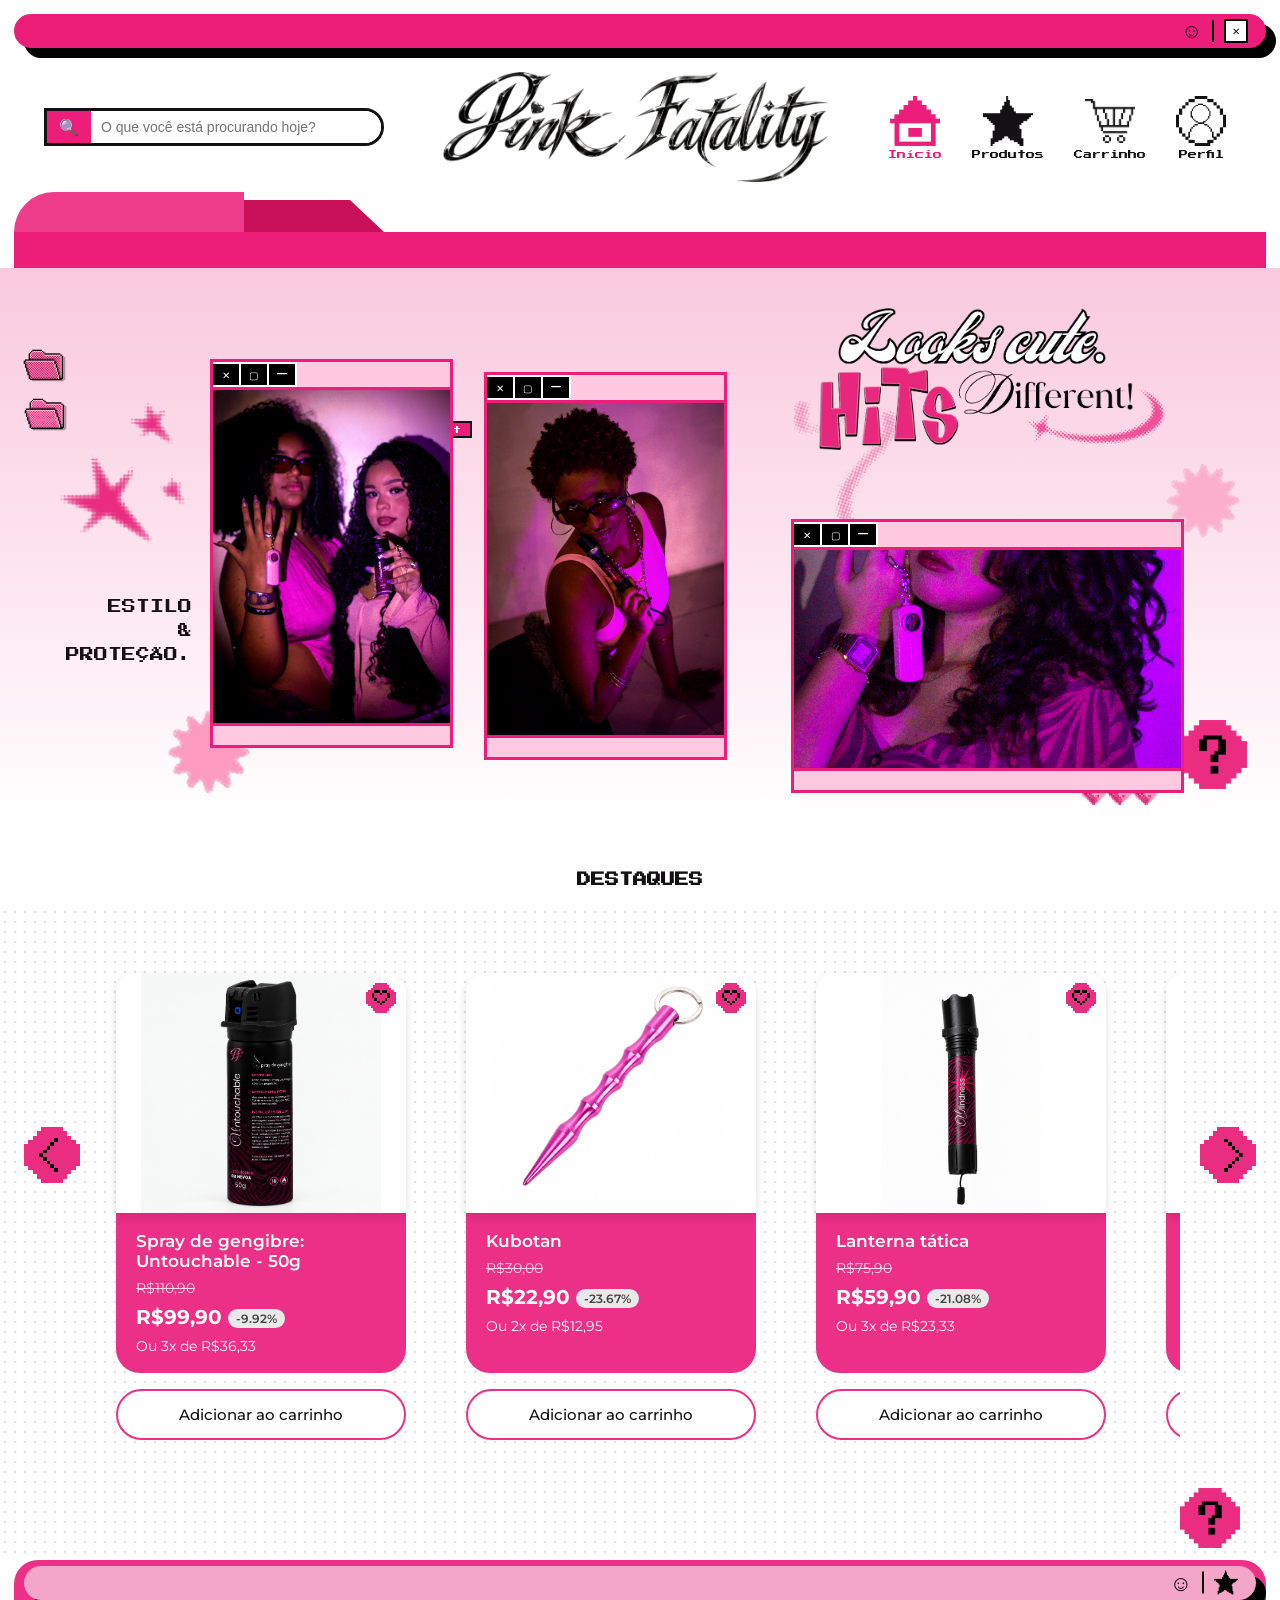
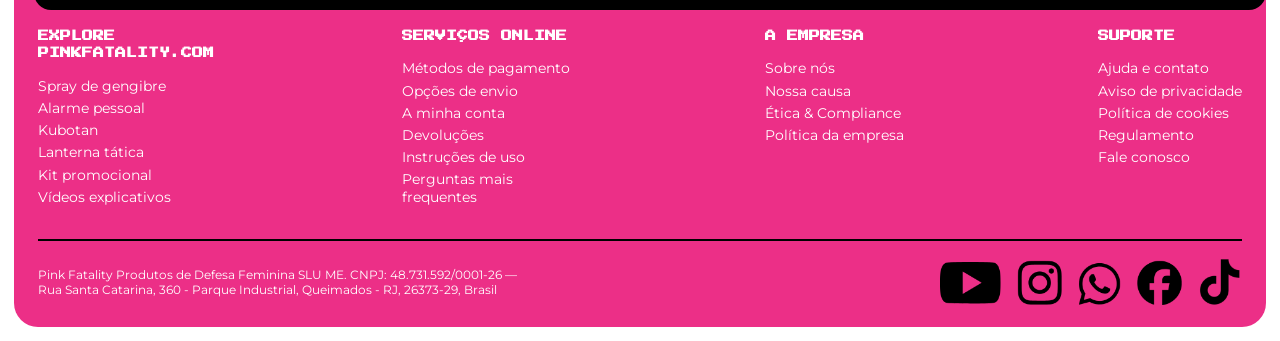
==== commit 42cf2eac: "atualizeri a aba de produtos" ====
--- a/index.html
+++ b/index.html
@@ -56,37 +56,38 @@
     <section id="view-home" class="view active">
 
       <div class="hero">
-  <div class="stage">
-
-    <!-- decorações (exporte do Figma como PNG/SVG transparente) -->
-    <img class="deco folder1" src="img/pastas.png" alt="">
-    <img class="deco star1"   src="img/deco/estrela-grande.png" alt="">
-    <img class="deco star2"   src="img/deco/estrela-pequena.png" alt="">
-    <img class="deco burst"   src="img/deco/explosao.png" alt="">
-    <img class="deco hearts"  src="img/deco/coracoes.png" alt="">
-    <img class="deco help"    src="img/deco/interrogacao.png" alt="">
-
-    <div class="tag">ESTILO<br>&amp;<br>PROTEÇÃO.</div>
-
-    <div class="win w1">
-      <div class="win-bar"><span class="wbtn">✕</span><span class="wbtn">▢</span><span class="wbtn">—</span></div>
-      <img class="foto" src="img/IMG_1756.JPG.jpeg" alt="">
-      <div class="win-foot"></div>
-    </div>
-
-    <div class="win w2">
-      <div class="win-bar"><span class="wbtn">✕</span><span class="wbtn">▢</span><span class="wbtn">—</span></div>
-      <img class="foto" src="img/IMG_1767.JPG.jpeg" alt="">
-      <div class="win-foot"></div>
-    </div>
-
-    <div class="win w3">
-      <div class="win-bar"><span class="wbtn">✕</span><span class="wbtn">▢</span><span class="wbtn">—</span></div>
-      <img class="foto" src="img/IMG_1749.JPG.jpeg" alt="">
-      <div class="win-foot"></div>
-    </div>
-
-    <img class="hits" src="img/hits.png" alt="Looks cute. HITS Different!">
+<div class="stage">
+
+  <img class="deco folder1" src="img/pastas.png" alt="">
+  <img class="deco star1"   src="img/estrela-grande.png" alt="">
+  <img class="deco burst"   src="img/explosao.png" alt="">
+  <img class="deco burst2"  src="img/explosao.png" alt="">
+  <img class="deco line"    src="img/linha-ondulada.png" alt="">
+  <img class="deco hearts"  src="img/coracoes.png" alt="">
+  <img class="deco help"    src="img/logos/interrogaçao.png" alt="">
+
+  <div class="tag">ESTILO<br>&amp;<br>PROTEÇÃO.</div>
+  <span class="start-btn">start</span>
+
+  <div class="win w1">
+    <div class="win-bar"><span class="wbtn">✕</span><span class="wbtn">▢</span><span class="wbtn">—</span></div>
+    <img class="foto" src="img/IMG_1756.JPG.jpeg" alt="">
+    <div class="win-foot"></div>
+  </div>
+
+  <div class="win w2">
+    <div class="win-bar"><span class="wbtn">✕</span><span class="wbtn">▢</span><span class="wbtn">—</span></div>
+    <img class="foto" src="img/IMG_1767.JPG.jpeg" alt="">
+    <div class="win-foot"></div>
+  </div>
+
+  <div class="win w3">
+    <div class="win-bar"><span class="wbtn">✕</span><span class="wbtn">▢</span><span class="wbtn">—</span></div>
+    <img class="foto" src="img/IMG_1749.JPG.jpeg" alt="">
+    <div class="win-foot"></div>
+  </div>
+
+  <img class="hits" src="img/hits.png" alt="Looks cute. HITS Different!">
 </div>
 </div>
  <h2 class="section-title">DESTAQUES</h2>
@@ -162,11 +163,11 @@
     <section id="view-products" class="view">
       <div class="toolbar">
         <h2 class="section-title" id="ptitle" style="padding:0">TOTAL DE 5 PRODUTOS</h2>
-        <select>
-          <option>Mais vendido</option>
-          <option>Menor preço</option>
-          <option>Maior preço</option>
-        </select>
+        <select id="sortselect">
+  <option value="vendido">Mais vendido</option>
+  <option value="menor">Menor preço</option>
+  <option value="maior">Maior preço</option>
+</select>
       </div>
 
       <div class="grid" id="products-grid"></div>
@@ -174,9 +175,10 @@
 
     <!-- ---------- Página: Detalhe do produto ---------- -->
     <section id="view-product" class="view">
-      <h2 class="section-title">PRODUTOS</h2>
-      <div class="pdetail" id="product-detail"></div>
-    </section>
+  <h2 class="section-title">PRODUTOS</h2>
+  <div class="pdetail" id="product-detail"></div>
+  <div id="product-tabs"></div>   <!-- NOVO -->
+</section>
 <!-- Modal: Adicionado ao carrinho -->
 <div class="added-modal" id="added-modal" role="dialog" aria-modal="true">
   <button class="added-close" id="added-close" aria-label="Fechar"></button>
@@ -199,92 +201,73 @@
   </div>
 </div>
     <!-- ---------- Página: Cadastro ---------- -->
-    <section id="view-signup" class="view">
-      <h2 class="section-title">CADASTRO</h2>
-
-      <form class="signup" id="signupform">
-        <div>
-          <label>NOME</label>
-          <input placeholder="Digite o seu nome..." required>
+  <section id="view-signup" class="view">
+  <h2 class="section-title">CADASTRO</h2>
+
+  <form class="signup" id="signupform">
+
+    <!-- coluna esquerda -->
+    <div class="col">
+      <label for="nome">NOME</label>
+      <input id="nome" placeholder="Digite o seu nome..." required>
+
+      <label for="sobrenome">SOBRENOME</label>
+      <input id="sobrenome" placeholder="Digite o seu sobrenome..." required>
+
+      <label for="tel">TELEFONE</label>
+      <input id="tel" placeholder="(21) 00000-0000">
+
+      <label for="cpf">CPF</label>
+      <input id="cpf" placeholder="Digite o seu cpf...">
+
+      <fieldset class="campo-data">
+        <legend>DATA DE NASCIMENTO</legend>
+        <div class="campo-data__selects">
+          <select id="dia" aria-label="Dia" required><option value="">DIA</option></select>
+          <select id="mes" aria-label="Mês" required>
+            <option value="">MÊS</option>
+            <option value="1">Janeiro</option><option value="2">Fevereiro</option>
+            <option value="3">Março</option><option value="4">Abril</option>
+            <option value="5">Maio</option><option value="6">Junho</option>
+            <option value="7">Julho</option><option value="8">Agosto</option>
+            <option value="9">Setembro</option><option value="10">Outubro</option>
+            <option value="11">Novembro</option><option value="12">Dezembro</option>
+          </select>
+          <select id="ano" aria-label="Ano" required><option value="">ANO</option></select>
         </div>
-        <div>
-          <label>E-MAIL</label>
-          <input type="email" placeholder="Digite o seu e-mail..." required>
-        </div>
-        <div>
-          <label>SOBRENOME</label>
-          <input placeholder="Digite o seu sobrenome..." required>
-        </div>
-        <div>
-          <label>SENHA</label>
-          <input type="password" placeholder="Senha" required>
-        </div>
-        <div>
-          <label>TELEFONE</label>
-          <input placeholder="(21) 00000-0000">
-        </div>
-        <div>
-          <label>CONFIRMAR SENHA</label>
-          <input type="password" placeholder="Senha" required>
-        </div>
-        <div>
-          <label>CPF</label>
-          <input placeholder="Digite o seu cpf...">
-        </div>
-        <div></div>
-        <div class="full">
-          <fieldset class="campo-data">
-  <legend>Data de nascimento</legend>
-
-  <div class="campo-data__selects">
-    <label class="sr-only" for="dia">Dia</label>
-    <select id="dia" name="dia" autocomplete="bday-day" required>
-      <option value="">Dia</option>
-    </select>
-
-    <label class="sr-only" for="mes">Mês</label>
-    <select id="mes" name="mes" autocomplete="bday-month" required>
-      <option value="">Mês</option>
-      <option value="1">Janeiro</option>
-      <option value="2">Fevereiro</option>
-      <option value="3">Março</option>
-      <option value="4">Abril</option>
-      <option value="5">Maio</option>
-      <option value="6">Junho</option>
-      <option value="7">Julho</option>
-      <option value="8">Agosto</option>
-      <option value="9">Setembro</option>
-      <option value="10">Outubro</option>
-      <option value="11">Novembro</option>
-      <option value="12">Dezembro</option>
-    </select>
-
-    <label class="sr-only" for="ano">Ano</label>
-    <select id="ano" name="ano" autocomplete="bday-year" required>
-      <option value="">Ano</option>
-    </select>
-  </div>
-</fieldset>
-<script>
-  const dia = document.getElementById("dia");
-  const ano = document.getElementById("ano");
-
-  for (let d = 1; d <= 31; d++) {
-    dia.add(new Option(d, d));
-  }
-
-  const anoAtual = new Date().getFullYear();
-  for (let a = anoAtual; a >= anoAtual - 100; a--) {
-    ano.add(new Option(a, a));
-  }
-</script>
-          </div>
-        </div>
-        <div class="full">
-          <button type="submit">CONCLUIR CADASTRO ›</button>
-        </div>
-      </form>
-    </section>
+      </fieldset>
+    </div>
+
+    <!-- coluna direita -->
+    <div class="col">
+      <label for="email">E-MAIL</label>
+      <input id="email" type="email" placeholder="Digite o seu e-mail..." required>
+
+      <label for="senha">SENHA</label>
+      <div class="pw">
+        <input id="senha" type="password" placeholder="Senha" required>
+        <button type="button" class="eye" aria-label="Mostrar senha"></button>
+      </div>
+      <ul class="rules" id="rules">
+        <li data-rule="len">Mínimo 8 caracteres</li>
+        <li data-rule="upper">Pelo menos 1 letra maiúscula</li>
+        <li data-rule="lower">Pelo menos 1 letra minúscula</li>
+        <li data-rule="num">Pelo menos 1 número</li>
+        <li data-rule="special">Pelo menos 1 caractere especial</li>
+      </ul>
+
+      <label for="senha2">CONFIRMAR SENHA</label>
+      <div class="pw">
+        <input id="senha2" type="password" placeholder="Senha" required>
+        <button type="button" class="eye" aria-label="Mostrar senha"></button>
+      </div>
+
+      <button type="submit" class="concluir">CONCLUIR CADASTRO ›</button>
+    </div>
+  </form>
+
+  <img class="signup-help" src="img/logos/interrogaçao.png" alt="">
+</section>
 
   </main>
 
--- a/style.css
+++ b/style.css
@@ -1180,88 +1180,140 @@
    PÁGINA DE CADASTRO
    ========================================================================== */
 
+/* ===== CADASTRO: visual do modelo ===== */
+#view-signup {
+  background:
+    radial-gradient(circle, #e3e3e3 1px, transparent 1.3px) 0 0 / 6px 6px,
+    #fff;
+  position: relative;
+  min-height: 480px;
+  padding-bottom: 60px;
+}
+
 .signup {
-  max-width: 760px;
+  display: flex;
+  justify-content: center;
+  align-items: flex-start;
+  gap: 80px;
+  max-width: 900px;
   margin: 0 auto;
-  padding: 30px 24px;
-  display: grid;
-  grid-template-columns: 1fr 1fr;
-  gap: 20px 30px;
-}
-
-.signup label {
-  font-family: var(--font-pixel);
-  font-size: 9px;
+  padding: 40px 24px;
+}
+
+.signup .col {
+  width: 100%;
+  max-width: 320px;
+  display: flex;
+  flex-direction: column;
+}
+
+.signup label,
+.campo-data legend {
+  font-family: var(--font-pixel);
+  font-size: 12px;
+  color: var(--black);
+  margin: 14px 0 8px;
+  padding: 0;
   display: block;
-  margin-bottom: 6px;
-}
+}
+.signup .col > label:first-child { margin-top: 0; }
 
 .signup input,
 .signup select {
   width: 100%;
-  padding: 10px;
-  border: 2px solid var(--pink);
-  border-radius: 10px;
-  margin-bottom: 14px;
-}
-
-.signup .full {
-  grid-column: 1 / -1;
-}
-
-.signup button {
-  background: var(--pink-light);
-  color: var(--pink);
-  padding: 12px 24px;
-  border-radius: 20px;
-  font-family: var(--font-pixel);
+  height: 28px;
+  padding: 0 14px;
+  margin: 0;
+  border: 2px solid #ff1a8c;
+  border-radius: 999px;
+  background: #fff;
+  font-family: 'Montserrat', Arial, sans-serif;
+  font-size: 12px;
+  color: var(--black);
+  outline: none;
+}
+.signup input::placeholder { color: #666; }
+.signup input:focus,
+.signup select:focus { box-shadow: 0 0 0 3px #ffc9e1; }
+
+/* senha com olho */
+.pw { position: relative; }
+.pw input { padding-right: 38px; }
+.eye {
+  position: absolute;
+  right: 12px;
+  top: 50%;
+  width: 18px;
+  height: 18px;
+  transform: translateY(-50%);
+  padding: 0;
+  background-color: #ff1a8c;
+  -webkit-mask: url("data:image/svg+xml;utf8,<svg xmlns='http://www.w3.org/2000/svg' viewBox='0 0 24 24' fill='none' stroke='black' stroke-width='2'><path d='M1 12s4-8 11-8 11 8 11 8-4 8-11 8S1 12 1 12z'/><circle cx='12' cy='12' r='3'/></svg>") center / contain no-repeat;
+  mask: url("data:image/svg+xml;utf8,<svg xmlns='http://www.w3.org/2000/svg' viewBox='0 0 24 24' fill='none' stroke='black' stroke-width='2'><path d='M1 12s4-8 11-8 11 8 11 8-4 8-11 8S1 12 1 12z'/><circle cx='12' cy='12' r='3'/></svg>") center / contain no-repeat;
+  background-color: #ff1a8c;
+}
+.eye.on { opacity: .5; }
+
+/* regras da senha */
+.rules {
+  margin: 8px 0 0 16px;
+  font-size: 8px;
+  line-height: 1.5;
+  color: var(--black);
+}
+.rules li.ok { color: var(--pink); font-weight: 700; }
+
+/* data de nascimento */
+.campo-data { border: 0; padding: 0; margin: 14px 0 0; }
+.campo-data__selects { display: flex; gap: 10px; }
+.campo-data select {
+  flex: 1;
+  min-width: 0;
+  padding: 0 8px;
+  font-family: 'Montserrat', Arial, sans-serif;
   font-size: 11px;
-}
-.campo-data {
-  border: 0;
-  padding: 0;
-  margin: 0;
-}
-
-.campo-data legend {
-  padding: 0;
-  margin-bottom: 0.5rem;
-  text-transform: uppercase; /* o texto no HTML fica normal */
-}
-
-.campo-data__selects {
-  display: flex;
-  gap: 10px;
-}
-select option {
-  background: var(--pink-light);
-  color: var(--pink);
-  padding: 8px;
-}
-
-select option:checked,
-select option:hover {
-  background: var(--rosa);
-  color: #fff;
-}
-
-/* aquele cabeçalho cinza "Dia" (placeholder) */
-select option[value=""] {
-  color: var(--pink);
-}
-/* Esconde visualmente, mas mantém acessível para leitores de tela */
-.sr-only {
+  text-transform: uppercase;
+  text-align: center;
+  appearance: none;
+  -webkit-appearance: none;
+  background:
+    url("data:image/svg+xml;utf8,<svg xmlns='http://www.w3.org/2000/svg' viewBox='0 0 24 24' fill='none' stroke='%23141114' stroke-width='2'><path d='M6 9l6 6 6-6'/></svg>")
+    right 6px center / 12px no-repeat,
+    #fff;
+}
+select option { background: #fff; color: var(--black); }
+select option:checked { background: var(--pink); color: #fff; }
+
+/* botão */
+.signup .concluir {
+  align-self: flex-end;
+  width: 100%;
+  margin-top: 40px;
+  padding: 8px 16px;
+  background: #ffa9cf;
+  color: #fff;
+  border: 2px solid var(--black);
+  border-radius: 999px;
+  font-family: var(--font-pixel);
+  font-size: 10px;
+}
+.signup .concluir:hover { background: var(--pink); }
+
+/* interrogação no canto */
+.signup-help {
   position: absolute;
-  width: 1px;
-  height: 1px;
-  padding: 0;
-  margin: -1px;
-  overflow: hidden;
-  clip: rect(0, 0, 0, 0);
-  white-space: nowrap;
-  border: 0;
-}
-
+  right: 40px;
+  bottom: 30px;
+  width: 45px;
+  pointer-events: none;
+}
+
+@media (max-width: 760px) {
+  .signup { flex-direction: column; gap: 0; align-items: center; }
+  .signup .col { max-width: 100%; }
+  .signup .concluir { margin-top: 24px; }
+  .signup-help { display: none; }
+}
 /* ==========================================================================
    RESPONSIVO
    ========================================================================== */
@@ -1394,4 +1446,479 @@
   cursor: pointer;
   transition: transform .15s;
 }
-.closeb-badge:hover { transform: scale(1.1); }+.closeb-badge:hover { transform: scale(1.1); }
+/* ===== DETALHE DO PRODUTO: visual do modelo ===== */
+.pdetail {
+  position: relative;
+  font-family: 'Montserrat', Arial, sans-serif;
+  gap: 48px;
+  padding: 30px 40px 50px;
+  flex-wrap: nowrap;
+  align-items: flex-start;
+}
+
+/* galeria */
+.pgallery { flex: none; width: 290px; }
+
+.pdetail .imgbox {
+  width: 290px;
+  height: 340px;
+  background: #fff;
+  border-radius: 20px;
+  box-shadow: 0 4px 14px rgba(0, 0, 0, .15);
+}
+.pdetail .imgbox img {
+  max-width: 90%;
+  max-height: 90%;
+  mix-blend-mode: multiply;
+}
+
+.thumbs { gap: 12px; margin-top: 14px; }
+.thumbs .thumb {
+  width: 62px;
+  height: 62px;
+  background: #fff;
+  border-radius: 10px;
+  box-shadow: 0 2px 8px rgba(0, 0, 0, .15);
+  border: 2px solid transparent;
+}
+.thumbs .thumb.active { border: 2px solid var(--black); }
+
+/* título + etiqueta lado a lado */
+.pinfo { flex: 1; min-width: 0; max-width: 640px; }
+.ptitle-row { display: flex; align-items: center; gap: 16px; flex-wrap: wrap; }
+.pinfo h2 { font-size: 26px; margin: 0; }
+
+.pdetail .badge {
+  background: var(--pink-light);
+  color: var(--black);
+  border: 2px solid var(--black);
+  font-family: 'Montserrat', Arial, sans-serif;
+  font-weight: 700;
+  font-size: 10px;
+  padding: 5px 12px;
+  border-radius: 999px;
+}
+
+.pinfo p.desc {
+  margin: 12px 0 28px;
+  color: var(--black);
+  font-size: 16px;
+  line-height: 1.4;
+}
+
+/* preços */
+.pinfo .old { font-size: 18px; color: var(--black); }
+.pinfo .price {
+  display: flex;
+  align-items: center;
+  gap: 10px;
+  font-size: 26px;
+  font-weight: 700;
+}
+.pinfo .off {
+  background: #f7a8cc;
+  color: #444;
+  border-radius: 999px;
+  padding: 3px 10px;
+  font-size: 13px;
+  font-weight: 500;
+}
+.pinst { font-size: 18px; color: #555; margin-top: 4px; }
+
+/* quantidade + botão numa pílula só */
+.qtybox {
+  display: inline-flex;
+  align-items: center;
+  gap: 10px;
+  margin-top: 20px;
+  background: var(--pink);
+  border-radius: 999px;
+  padding: 6px 16px;
+  color: #fff;
+}
+.qtybox button:not(.cta) {
+  width: 22px;
+  height: 22px;
+  padding: 0;
+  border-radius: 50%;
+  background: #fff;
+  color: var(--pink);
+  font-size: 16px;
+  font-weight: 700;
+  line-height: 1;
+}
+.qtybox input {
+  width: 30px;
+  background: none;
+  border: none;
+  color: #fff;
+  font-weight: 700;
+  font-size: 14px;
+  text-align: center;
+}
+.qtybox .cta {
+  background: none;
+  color: #fff;
+  border-left: 2px solid #fff;
+  border-radius: 0;
+  padding: 0 0 0 12px;
+  font-size: 14px;
+  font-weight: 700;
+}
+
+/* variações: caixa larga */
+.variacoes {
+  max-width: none;
+  width: 100%;
+  min-height: 140px;
+  margin-top: 28px;
+  padding: 18px 22px 24px;
+  border: 3px solid var(--black);
+  border-radius: 24px;
+}
+.variacoes h4 { font-size: 13px; }
+.swatch { width: 48px; height: 48px; }
+
+/* interrogação no canto */
+.pdetail-help {
+  position: absolute;
+  right: 40px;
+  bottom: 20px;
+  width: 45px;
+  pointer-events: none;
+}
+
+@media (max-width: 760px) {
+  .pdetail { flex-wrap: wrap; padding: 20px 16px 50px; }
+  .pgallery, .pdetail .imgbox { width: 100%; }
+}
+body:has(#view-product.active) .bandpink::before,
+body:has(#view-products.active) .bandpink::before {
+  content: "PRODUTOS";
+  color: #000;
+  font-family: var(--font-pixel);
+  font-size: 14px;
+  line-height: 40px;
+  padding-left: 24px;
+}
+
+body:has(#view-signup.active) .bandpink::before {
+  content: "CADASTRO";
+  color: #fff;
+  font-family: var(--font-pixel);
+  font-size: 14px;
+  line-height: 40px;
+  padding-left: 24px;
+}
+
+#view-product .section-title,
+#view-signup .section-title { display: none; }
+/* ===== CADASTRO: versão maior ===== */
+.signup {
+  max-width: 1100px;
+  gap: 100px;
+  padding: 50px 24px;
+}
+
+.signup .col {
+  max-width: 440px;
+}
+
+.signup label,
+.campo-data legend {
+  font-size: 16px;
+  margin: 22px 0 10px;
+}
+
+.signup input,
+.signup select {
+  height: 44px;
+  padding: 0 20px;
+  font-size: 15px;
+  border-width: 3px;
+}
+
+.pw input { padding-right: 52px; }
+.eye {
+  width: 24px;
+  height: 24px;
+  right: 16px;
+}
+
+.rules {
+  font-size: 12px;
+  line-height: 1.6;
+  margin: 10px 0 0 20px;
+}
+
+.campo-data { margin-top: 22px; }
+.campo-data__selects { gap: 14px; }
+.campo-data select {
+  font-size: 14px;
+  background-size: 16px;
+  background-position: right 12px center;
+}
+
+.signup .concluir {
+  margin-top: 50px;
+  padding: 14px 20px;
+  font-size: 13px;
+  border-width: 3px;
+}
+
+.signup-help {
+  width: 60px;
+  right: 50px;
+}
+
+#view-signup { min-height: 640px; }
+/* ===== PAINEL DE LOGIN: visual do modelo ===== */
+.drawer.small {
+  width: 300px;
+  top: 150px;              /* ajuste para a setinha ficar embaixo do ícone Perfil */
+  right: -340px;           /* escondido fora da tela */
+  height: auto;
+  overflow: visible;       /* deixa a setinha aparecer */
+  background: #f9c9df;
+  border-radius: 24px;
+  box-shadow: 0 8px 20px rgba(0, 0, 0, .25);
+  font-family: 'Montserrat', Arial, sans-serif;
+}
+.drawer.small.open { right: 30px; }   /* distância da borda direita */
+
+/* setinha apontando para o ícone Perfil */
+.drawer.small::before {
+  content: "";
+  position: absolute;
+  top: -16px;
+  right: 56px;             /* ajuste para alinhar com o ícone */
+  border-left: 14px solid transparent;
+  border-right: 14px solid transparent;
+  border-bottom: 18px solid #ec2f87;
+}
+
+/* título centralizado, sem o X */
+.drawer.small .dhead {
+  justify-content: center;
+  background: #ec2f87;
+  border-radius: 24px 24px 0 0;
+  padding: 12px 16px;
+  font-size: 13px;
+}
+.drawer.small .closeb { display: none; }   /* clicar fora do painel já fecha */
+
+/* formulário */
+.drawer.small .loginform { padding: 14px 16px 18px; }
+
+.drawer.small .loginform label {
+  font-size: 9px;
+  margin: 10px 0 6px;
+}
+
+.drawer.small .loginform input {
+  height: 34px;
+  padding: 0 14px;
+  border: 1.5px solid var(--black);
+  border-radius: 999px;
+  background: #fff;
+  font-size: 13px;
+  outline: none;
+}
+.drawer.small .loginform input:focus { box-shadow: 0 0 0 3px #ffc9e1; }
+
+/* botão entrar */
+.drawer.small .loginform .enter {
+  margin-top: 14px;
+  padding: 10px;
+  background: #ee9fc5;
+  color: #fff;
+  border: 2px solid var(--black);
+  border-radius: 999px;
+  font-size: 12px;
+}
+.drawer.small .loginform .enter:hover { background: var(--pink); }
+
+/* links de baixo como botões, com traço no meio */
+.drawer.small .loginform .row {
+  justify-content: center;
+  gap: 18px;
+  margin-top: 14px;
+}
+.drawer.small .loginform .row a {
+  background: #ee9fc5;
+  color: var(--black);
+  border-radius: 999px;
+  padding: 6px 12px;
+  font-size: 11px;
+  white-space: nowrap;
+}
+.drawer.small .loginform .row a:hover { background: var(--pink); color: #fff; }
+
+.drawer.small .loginform .row a:first-child { position: relative; }
+.drawer.small .loginform .row a:first-child::after {
+  content: "";
+  position: absolute;
+  right: -10px;
+  top: -4px;
+  bottom: -4px;
+  width: 2px;
+  background: var(--black);
+}
+/* Perfil/Carrinho rosa só enquanto o painel correspondente está aberto */
+body:has(#profile-drawer.open) #profilebtn,
+body:has(#cart-drawer.open) #cartbtn {
+  color: var(--pink);
+}
+/* ===== DESTAQUES: versão maior e mais espaçada ===== */
+.destaques { padding: 50px 24px 80px; }
+
+.dest-wrap {
+  width: min(1500px, 100%);
+  gap: 20px;
+}
+
+#home-grid {
+  flex: 0 1 1360px;      /* 4 cards de 290px + 3 espaços de 60px + respiro */
+  gap: 60px;
+  padding: 16px 16px 40px;
+  scroll-padding-left: 16px;
+}
+
+#home-grid .card { flex: 0 0 290px; }
+
+/* parte branca com a foto */
+#home-grid .card .img { height: 240px; }
+
+/* texto do bloco rosa */
+#home-grid .card .info { padding: 18px 20px; gap: 8px; }
+#home-grid .card .name  { font-size: 17px; }
+#home-grid .card .old   { font-size: 14px; }
+#home-grid .card .price { font-size: 20px; }
+#home-grid .card .off   { font-size: 12px; }
+#home-grid .card .inst  { font-size: 14px; }
+
+#home-grid .addbtn { padding: 14px; font-size: 15px; margin-top: 16px; }
+
+/* setas */
+.dest-arrow {
+  width: 56px;
+  height: 56px;
+  margin-top: 170px;     /* altura do meio da parte colorida */
+}
+
+.dest-help { width: 60px; right: 40px; }
+/* ===== HERO: igual ao modelo, tudo em proporção ===== */
+.hero { zoom: 1; padding-top: 40px; }
+
+.stage {
+  position: relative;
+  width: 100%;
+  height: auto;
+  aspect-ratio: 746 / 300;
+}
+
+.deco { position: absolute; pointer-events: none; z-index: 0; }
+.win, .hero .tag, .hits, .start-btn { z-index: 1; }
+
+/* janelas */
+.w1 { left: 16.4%; top: 10%;   width: 19%; }
+.w2 { left: 37.8%; top: 12.5%; width: 19%; }
+.w3 { left: 61.8%; top: 41%;   width: 30.7%; }
+.w1 .foto, .w2 .foto { aspect-ratio: 3 / 4.2; }
+.w3 .foto            { aspect-ratio: 16 / 9; }
+.win .foto { filter: brightness(1.15) saturate(1.1); }
+
+/* "Looks cute. HITS Different!" */
+.hits { left: 64%; top: 0; width: 27%; }
+
+/* texto */
+.hero .tag {
+  left: 0; top: 56%;
+  width: 15%; min-width: 0;
+  font-size: clamp(7px, 1.1vw, 14px);
+}
+
+/* decorações */
+.folder1 { left: 1.8%;  top: 8%;  width: 3.4%; }
+.star1   { left: 4.5%;  top: 18%; width: 10%; }
+.burst   { left: 13%;   top: 78%; width: 6.7%; }
+.burst2  { left: 91%;   top: 30%; width: 6%; opacity: .7; }
+.line    { left: 62%;   top: 18%; width: 14%; opacity: .8; }
+.hearts  { left: 84.5%; top: 92%; width: 6%; }
+.help    { left: 92%;   top: 80%; width: 5.4%; }
+
+/* botão "start" entre as janelas 1 e 2 */
+.start-btn {
+  position: absolute;
+  left: 32%; top: 22%;
+  background: var(--pink);
+  color: #fff;
+  border: 2px solid var(--black);
+  font-family: var(--font-pixel);
+  font-size: clamp(5px, .6vw, 8px);
+  padding: .3em 1.2em;
+}
+/* ===== ABAS DO PRODUTO ===== */
+#product-tabs {
+  padding: 0 40px 60px;
+  font-family: 'Montserrat', Arial, sans-serif;
+}
+.ptabs { max-width: 1100px; }
+
+.ptab-list {
+  display: flex;
+  flex-wrap: wrap;
+  gap: 12px;
+  margin-bottom: 16px;
+}
+
+.ptab {
+  font-family: var(--font-pixel);
+  font-size: 11px;
+  padding: 10px 18px;
+  background: #fff;
+  color: var(--black);
+  border: 3px solid var(--black);
+  border-radius: 999px;
+  transition: background .15s;
+}
+.ptab:hover  { background: var(--pink-light); }
+.ptab.active { background: var(--pink); color: #fff; }
+
+.ptab-panels {
+  min-height: 160px;
+  padding: 24px 28px;
+  background: #fff;
+  border: 3px solid var(--black);
+  border-radius: 24px;
+}
+
+.ptab-panel { display: none; font-size: 16px; line-height: 1.6; }
+.ptab-panel.active { display: block; }
+
+.ptab-panel ul,
+.ptab-panel ol { margin: 14px 0 0 22px; }
+.ptab-panel li { margin-bottom: 6px; }
+.ptab-panel li::marker { color: var(--pink); font-weight: 700; }
+
+/* tabela de especificações */
+.spec { width: 100%; border-collapse: collapse; }
+.spec th,
+.spec td {
+  text-align: left;
+  padding: 12px 0;
+  border-bottom: 2px dotted #f7a8cc;
+}
+.spec th {
+  width: 40%;
+  font-family: var(--font-pixel);
+  font-size: 10px;
+  font-weight: 400;
+}
+
+@media (max-width: 760px) {
+  #product-tabs { padding: 0 16px 50px; }
+  .ptab { font-size: 9px; padding: 8px 12px; }
+  .ptab-panels { padding: 18px; }
+}
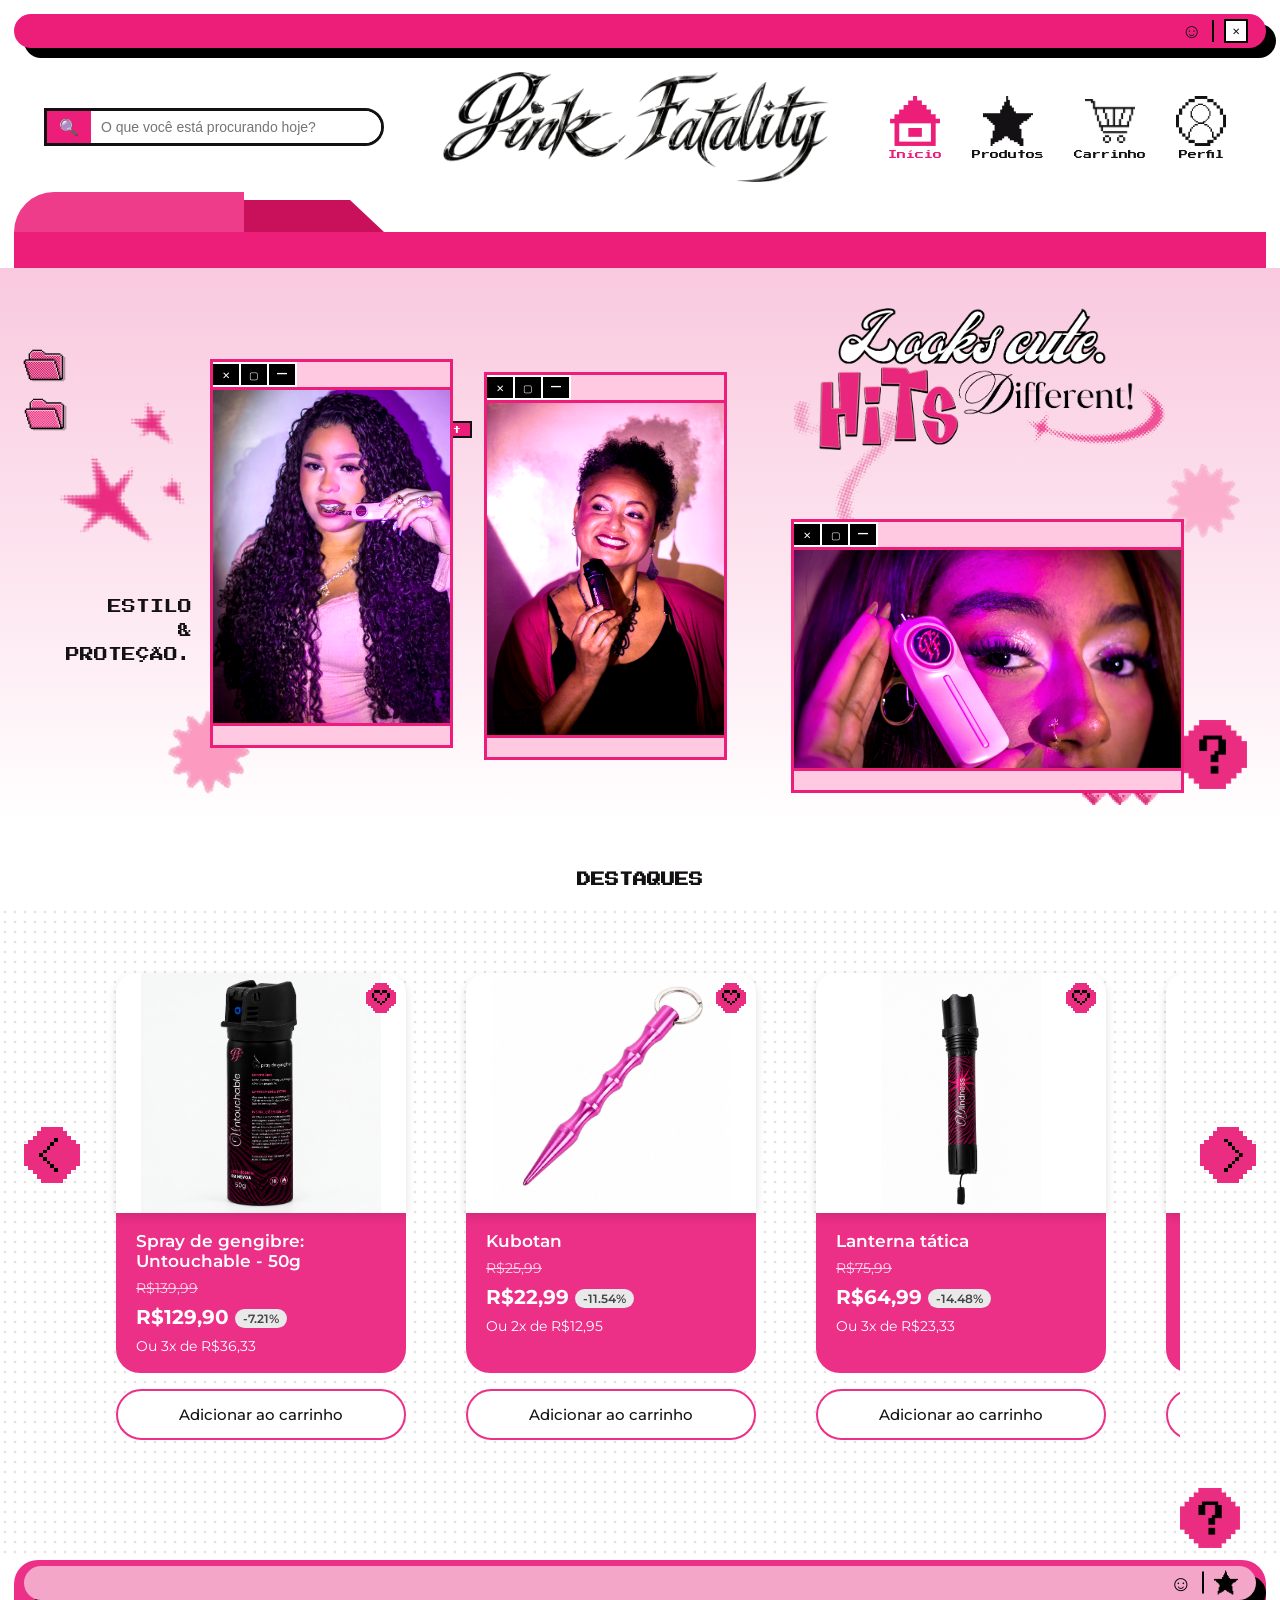
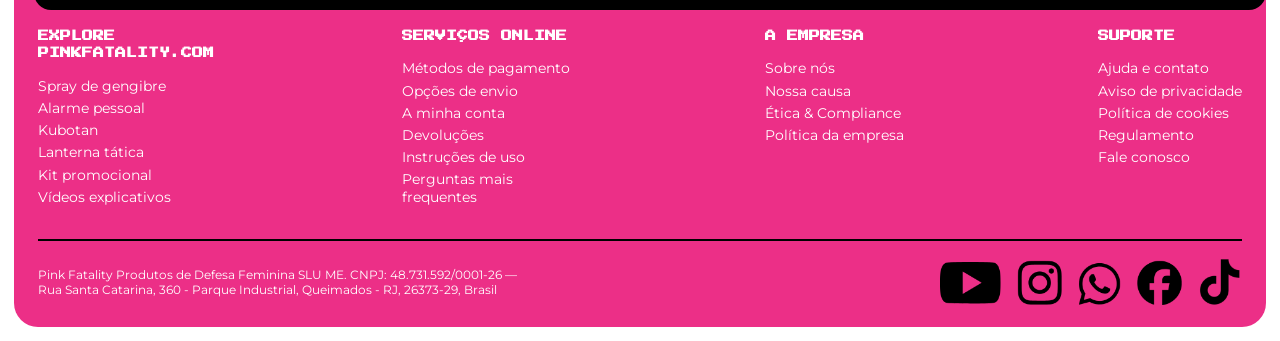
==== commit 96273329: "novas imagens" ====
--- a/index.html
+++ b/index.html
@@ -71,19 +71,19 @@
 
   <div class="win w1">
     <div class="win-bar"><span class="wbtn">✕</span><span class="wbtn">▢</span><span class="wbtn">—</span></div>
-    <img class="foto" src="img/IMG_1756.JPG.jpeg" alt="">
+    <img class="foto" src="img/IMG_7892.JPG.jpeg" alt="">
     <div class="win-foot"></div>
   </div>
 
   <div class="win w2">
     <div class="win-bar"><span class="wbtn">✕</span><span class="wbtn">▢</span><span class="wbtn">—</span></div>
-    <img class="foto" src="img/IMG_1767.JPG.jpeg" alt="">
+    <img class="foto" src="img/IMG_7893.JPG.jpeg" alt="">
     <div class="win-foot"></div>
   </div>
 
   <div class="win w3">
     <div class="win-bar"><span class="wbtn">✕</span><span class="wbtn">▢</span><span class="wbtn">—</span></div>
-    <img class="foto" src="img/IMG_1749.JPG.jpeg" alt="">
+    <img class="foto" src="img/IMG_7894.JPG.jpeg" alt="">
     <div class="win-foot"></div>
   </div>
 
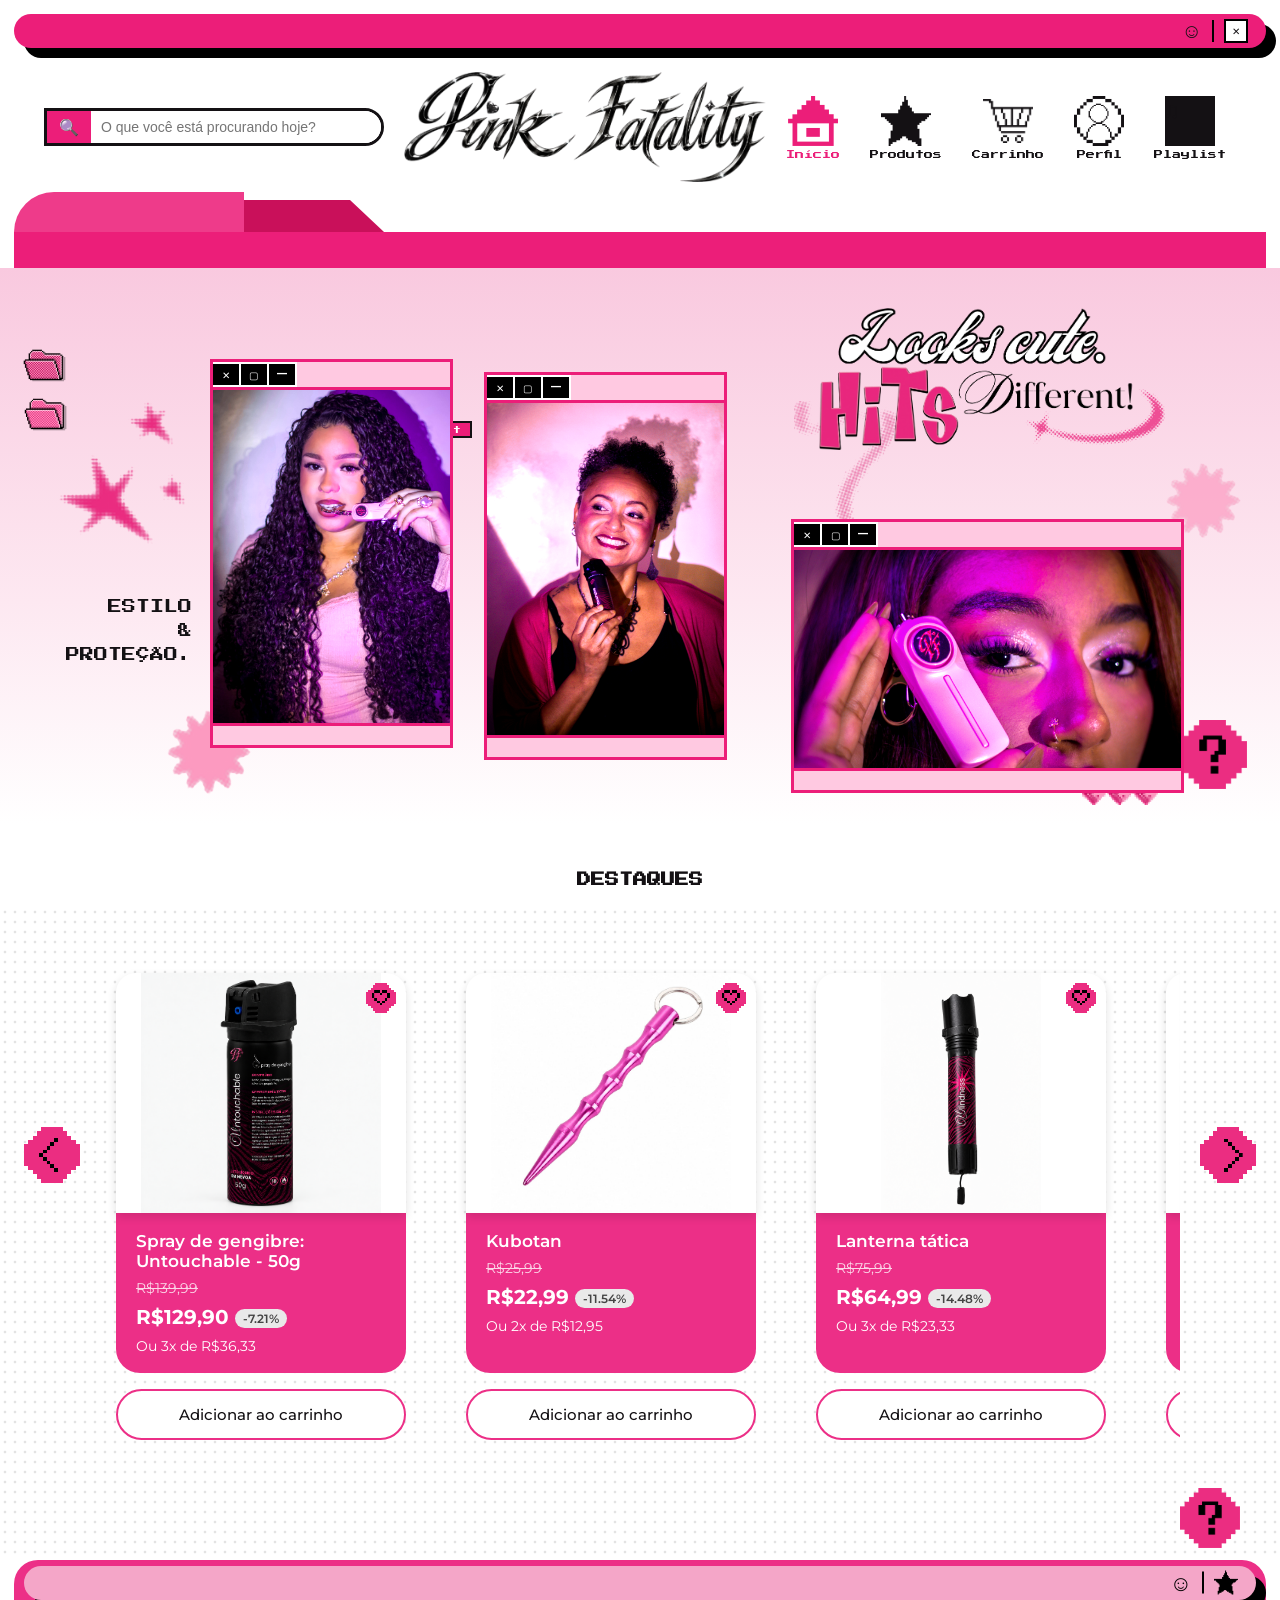
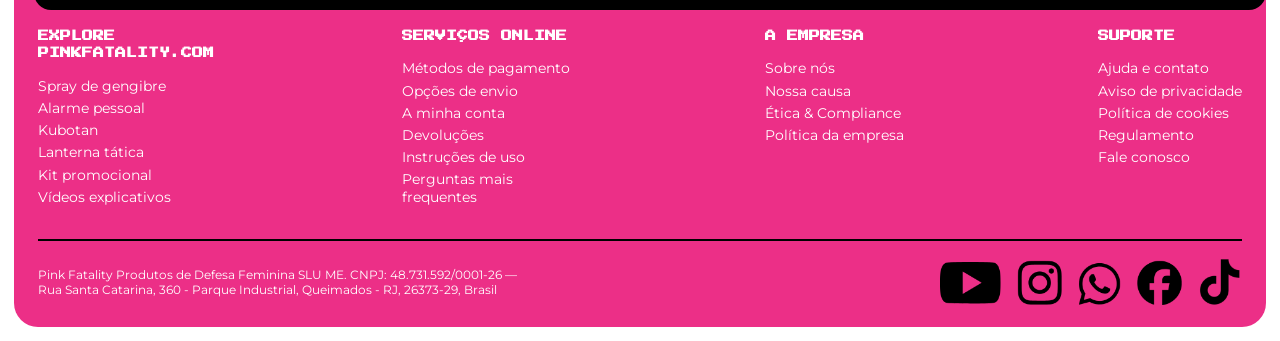
==== commit fa4d20a0: "tudo pra aba do comercial" ====
--- a/index.html
+++ b/index.html
@@ -42,6 +42,9 @@
   <button type="button" id="profilebtn">
     <span class="ic" style="--icon:url(img/perfil.png)"></span>Perfil
   </button>
+  <a href="#" data-view="view-playlist">
+  <span class="ic">♫</span>Playlist
+</a>
 </div>
 
     </form>
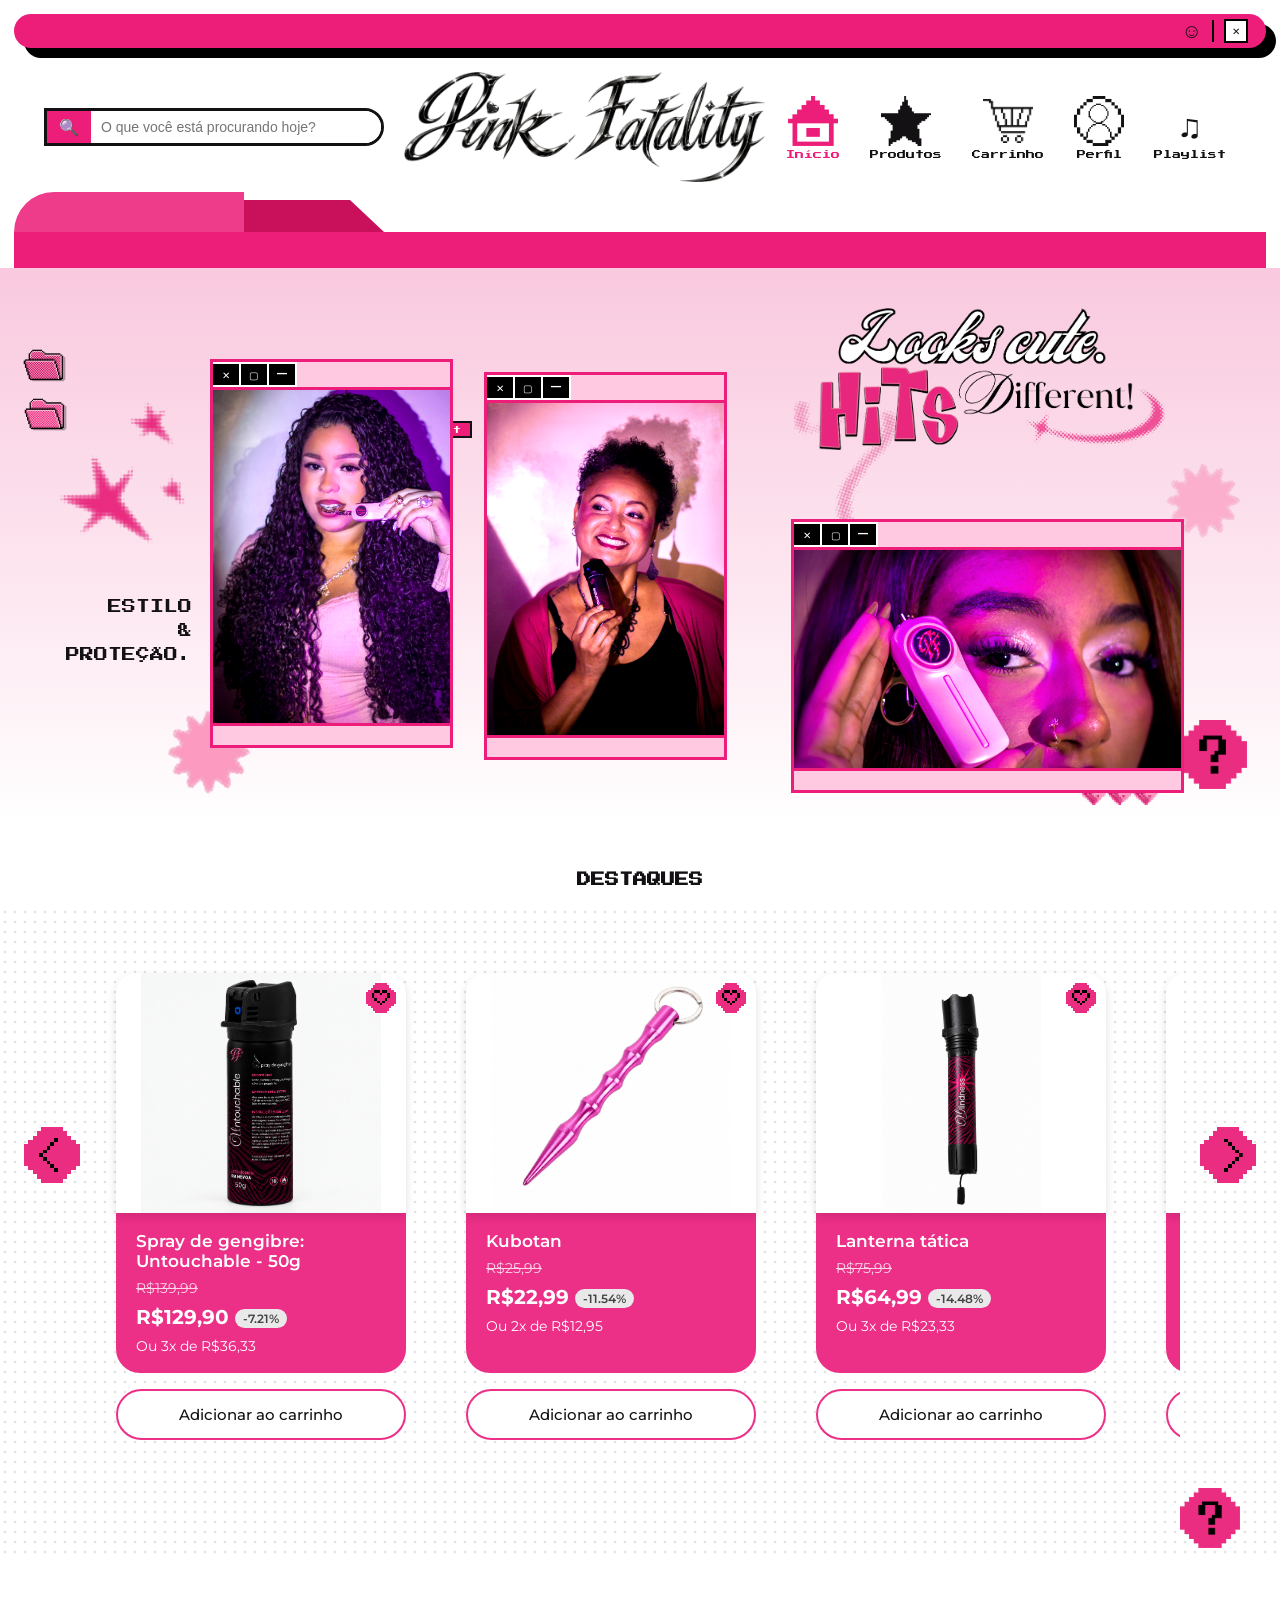
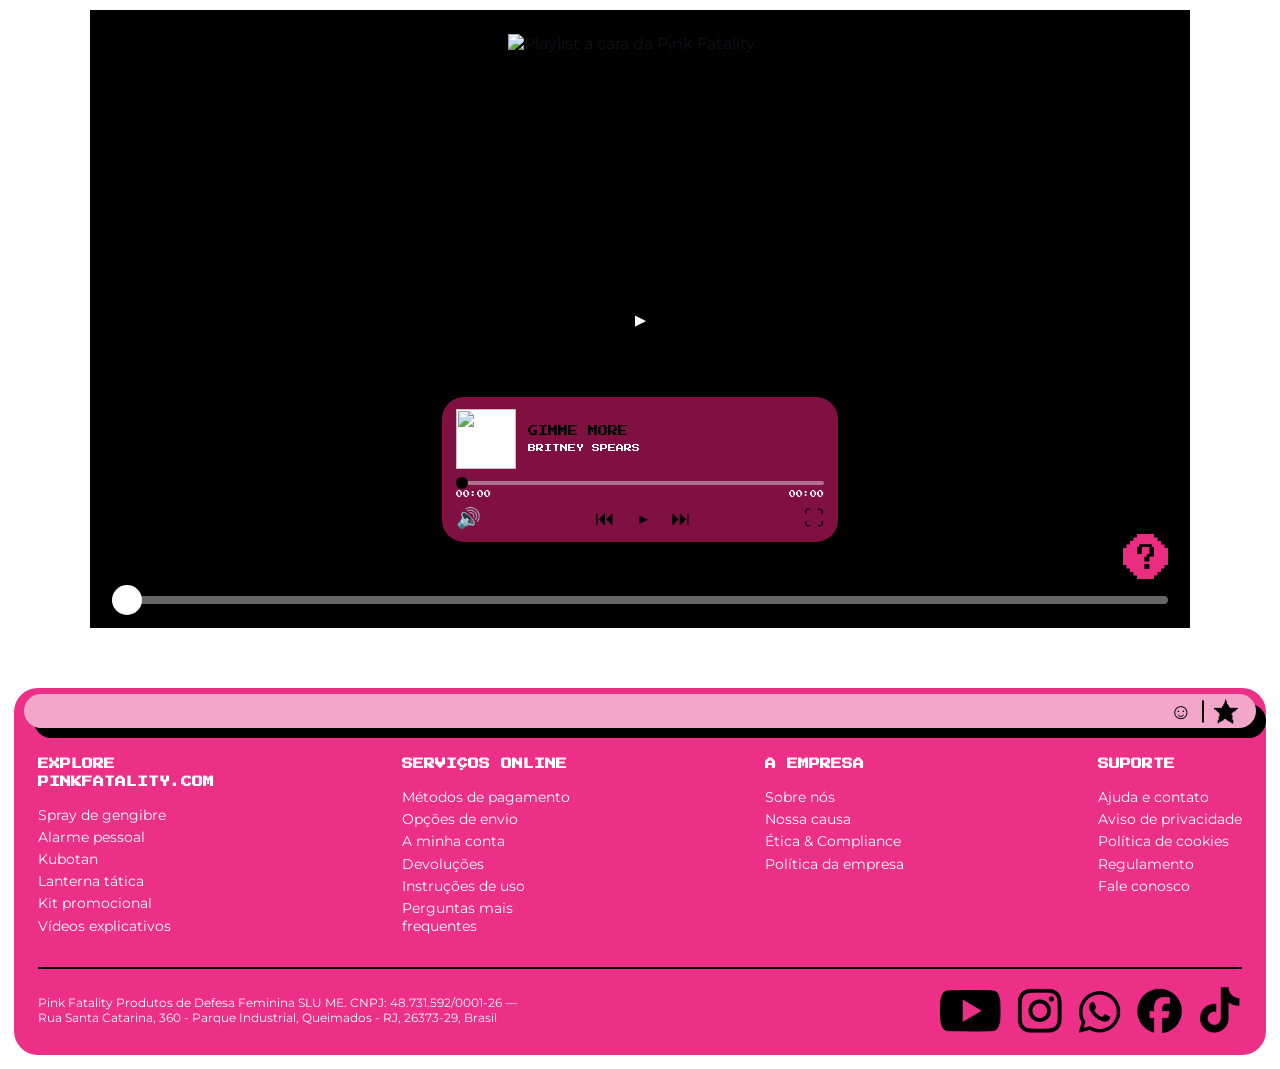
==== commit 862143dd: "mn vou consertar" ====
--- a/index.html
+++ b/index.html
@@ -42,9 +42,10 @@
   <button type="button" id="profilebtn">
     <span class="ic" style="--icon:url(img/perfil.png)"></span>Perfil
   </button>
-  <a href="#" data-view="view-playlist">
-  <span class="ic">♫</span>Playlist
-</a>
+  <!-- ALTERADO: sem data-view; rola até o comercial na Home -->
+  <a href="#playlist" id="goplaylist">
+    <span class="ic note">♫</span>Playlist
+  </a>
 </div>
 
     </form>
@@ -106,6 +107,48 @@
 
   <img class="dest-help" src="img/logos/interrogaçao.png" alt="">
 </div>
+
+      <!-- ---------- NOVO: Playlist / Comercial (no scroll da Home) ---------- -->
+      <div class="playlist-section" id="playlist">
+        <div class="player" id="player">
+
+          <video id="pl-video" playsinline preload="metadata"></video>
+
+          <img class="pl-title" src="img/logos/playlist-titulo.png" alt="Playlist a cara da Pink Fatality">
+
+          <button type="button" class="pl-bigplay" id="pl-bigplay" aria-label="Reproduzir"></button>
+
+          <!-- cartão de vidro rosa -->
+          <div class="pl-card">
+            <div class="pl-top">
+              <img id="pl-cover" src="" alt="">
+              <div class="pl-meta">
+                <div id="pl-name"></div>
+                <div id="pl-artist"></div>
+              </div>
+            </div>
+
+            <input type="range" class="pl-seek-card" id="pl-seek-card" min="0" max="100" step="0.1" value="0">
+            <div class="pl-times"><span id="pl-cur">00:00</span><span id="pl-dur">00:00</span></div>
+
+            <div class="pl-ctrl">
+              <button type="button" id="pl-mute" aria-label="Volume">🔊</button>
+              <div class="pl-center">
+                <button type="button" id="pl-prev" aria-label="Anterior">⏮</button>
+                <button type="button" id="pl-play" aria-label="Play/Pause">▶</button>
+                <button type="button" id="pl-next" aria-label="Próxima">⏭</button>
+              </div>
+              <button type="button" id="pl-full" aria-label="Tela cheia">⛶</button>
+            </div>
+          </div>
+
+          <!-- barra grande embaixo -->
+          <input type="range" class="pl-seek" id="pl-seek" min="0" max="100" step="0.1" value="0">
+
+          <img class="pl-help" src="img/logos/interrogaçao.png" alt="">
+        </div>
+      </div>
+
       <!-- ---------- Footer (só na página inicial) ---------- -->
       <footer>
         <div class="topbar footer-topbar">
@@ -180,8 +223,9 @@
     <section id="view-product" class="view">
   <h2 class="section-title">PRODUTOS</h2>
   <div class="pdetail" id="product-detail"></div>
-  <div id="product-tabs"></div>   <!-- NOVO -->
+  <div id="product-tabs"></div>
 </section>
+
 <!-- Modal: Adicionado ao carrinho -->
 <div class="added-modal" id="added-modal" role="dialog" aria-modal="true">
   <button class="added-close" id="added-close" aria-label="Fechar"></button>
@@ -203,6 +247,7 @@
     <button type="button" id="added-gocart">Ir para carrinho →</button>
   </div>
 </div>
+
     <!-- ---------- Página: Cadastro ---------- -->
   <section id="view-signup" class="view">
   <h2 class="section-title">CADASTRO</h2>
@@ -286,27 +331,28 @@
       <svg class="cart-icon" viewBox="0 0 24 24" fill="none" stroke="currentColor" stroke-width="2"><path d="M3 4h2l2.4 12.4a2 2 0 0 0 2 1.6h7.2a2 2 0 0 0 2-1.6L20 8H6"/><circle cx="9" cy="20" r="1.4"/><circle cx="17" cy="20" r="1.4"/></svg>
     </div>
 
- <div id="cart-items"></div>
-
-<div class="cart-footer">
-  <div class="ctotal">
-    <span>QUANTIDADE DE PRODUTOS</span>
-    <b id="cart-count">00</b>
-  </div>
-
-  <div class="ctotal">
-    <span>TOTAL</span>
-    <div class="ctotal-values">
-      <b id="cart-total">R$0,00</b>
-      <small id="cart-inst"></small>
-    </div>
-  </div>
-
-  <div class="cactions">
-    <button data-close="cart-drawer">Adicionar mais itens</button>
-    <button class="main" id="checkoutbtn">Finalizar compra (00)</button>
-  </div>
-</div>
+    <div id="cart-items"></div>
+
+    <div class="cart-footer">
+      <div class="ctotal">
+        <span>QUANTIDADE DE PRODUTOS</span>
+        <b id="cart-count">00</b>
+      </div>
+
+      <div class="ctotal">
+        <span>TOTAL</span>
+        <div class="ctotal-values">
+          <b id="cart-total">R$0,00</b>
+          <small id="cart-inst"></small>
+        </div>
+      </div>
+
+      <div class="cactions">
+        <button data-close="cart-drawer">Adicionar mais itens</button>
+        <button class="main" id="checkoutbtn">Finalizar compra (00)</button>
+      </div>
+    </div>
+  </div><!-- fim do cart-drawer (faltava fechar no original) -->
 
   <!-- Painel: Login -->
   <div class="drawer small" id="profile-drawer">
@@ -333,4 +379,4 @@
 
   <script src="script.js"></script>
 </body>
-</html>
+</html>
--- a/style.css
+++ b/style.css
@@ -89,7 +89,7 @@
 .search {
   display: flex;
   border: 3px solid var(--black);
-  border-radius: 0 20px 20px 0;   /* ALTERADO: lado esquerdo (lupa rosa) quadrado, direito arredondado */
+  border-radius: 0 20px 20px 0;
   overflow: hidden;
   flex: 1;
   min-width: 180px; 
@@ -122,20 +122,19 @@
   display: flex;
   justify-content: center;
   align-items: center;
-  flex: 1;              /* ALTERADO: divide o espaço com .search e .navicons, em vez de ocupar 100% sozinha */
+  flex: 1;
   margin: 0;
   padding: 0;
 }
 
 .logo-img {
-  height: 110px;   /* era 70px, ajuste como preferir */
+  height: 110px;
   width: auto;
   max-width: 100%;
   display: block;
   margin: 0 auto;
 }
 
-/* ADICIONADO: imagem do logo, com espaço em volta para não ficar justa */
 .logo img {
   display: block;
   height: 32px;
@@ -184,30 +183,31 @@
   content: ""; position: absolute; left: 0; top: -40px;
   width: 230px; height: 40px; background: #ee3b8a;
   border-radius: 40px 0 0 0;
-  z-index: 2;   /* claro: na frente */
+  z-index: 2;
 }
 .bandpink::after {
   content: ""; position: absolute; left: 200px; top: -32px;
   width: 170px; height: 32px; background: #c9105a;
   clip-path: polygon(0 0, 80% 0, 100% 100%, 0 100%);
-  z-index: 1;   /* escuro: atrás */
-}
-header { padding: 14px 14px 0; }      /* alinha com a .topbar (margin 14px) */
+  z-index: 1;
+}
+header { padding: 14px 14px 0; }
 
 .navrow { padding: 10px 0 0; }
 
-.bandpink { margin-top: 50px; }       /* abre espaço para as abinhas */
-
-/* ícones mais próximos do modelo */
+.bandpink { margin-top: 50px; }
+
 .navicons { gap: 30px; margin-right: 40px; }
 .navicons .ic { width: 40px; height: 40px; }
+
+
 /* ==========================================================================
    SEÇÃO HERO (banner da página inicial)
    ========================================================================== */
 
 .hero {
   display: block;
-  overflow: visible;   /* era hidden */
+  overflow: visible;
   background: linear-gradient(180deg, #f9c9df 0%, #fde8f1 60%, #ffffff 100%);
   padding-top: 120px;
 }
@@ -216,7 +216,7 @@
 .stage {
   position: relative;
   width: 100%;
-  height: 500px;       /* era 400px */
+  height: 500px;
 }
 
 .hero .tag {
@@ -310,6 +310,7 @@
 }
 .folder1 { left: 1.5%; top: 20px; width: 60px; }
 
+
 /* ==========================================================================
    GRADE DE PRODUTOS (usada na Home e na página Produtos)
    ========================================================================== */
@@ -323,7 +324,6 @@
     #fff;
 }
 
-/* a largura do wrap é a de 4 cards + respiro para a sombra */
 .dest-wrap {
   display: flex;
   align-items: flex-start;
@@ -335,10 +335,10 @@
 
 #home-grid {
   display: flex;
-  justify-content: flex-start;   /* começa no primeiro card, sem cortar */
+  justify-content: flex-start;
   gap: 24px;
-  flex: 0 1 968px;               /* 4 cards + respiro */
-  min-width: 0;                  /* permite encolher e rolar dentro do flex */
+  flex: 0 1 968px;
+  min-width: 0;
   padding: 10px 8px 30px;
   overflow-x: auto;
   scroll-snap-type: x mandatory;
@@ -352,7 +352,6 @@
   scroll-snap-align: start;
 }
 
-/* setas ao lado dos cards, na altura do meio da parte colorida */
 .dest-arrow {
   flex: none;
   width: 44px;
@@ -385,7 +384,6 @@
   padding: 20px 24px 0;
 }
 
-/* Título "DESTAQUES" da página inicial: centralizado e mais afastado do banner e dos produtos */
 #view-home .section-title {
   text-align: center;
   margin-top: 30px;
@@ -426,7 +424,6 @@
   font-family: 'Montserrat', Arial, sans-serif;
 }
 
-/* parte branca com a foto */
 .card .img {
   position: relative;
   height: 170px;
@@ -439,10 +436,9 @@
 .card .img img {
   max-width: 100%;
   max-height: 100%;
-  mix-blend-mode: multiply; /* faz o fundo cinza-claro das fotos sumir */
-}
-
-/* coração pixelado no canto */
+  mix-blend-mode: multiply;
+}
+
 .card .fav {
   position: absolute;
   top: 10px;
@@ -464,7 +460,6 @@
   background-image: url("img/logos/coracao-card-ativo.png");
 }
 
-/* bloco rosa colado na imagem */
 .card .info {
   margin: 0;
   padding: 14px 16px;
@@ -477,15 +472,12 @@
 .card .price { font-size: 16px; font-weight: 700; }
 .card .inst  { font-size: 12px; }
 
-/* selo de desconto cinza */
 .card .off {
   background: #e6e6e6;
   color: #444;
   font-size: 10px;
   font-weight: 600;
 }
-
-/* botão separado, abaixo do card */
 .addbtn {
   margin: 12px 0 0;
   padding: 10px;
@@ -526,7 +518,7 @@
 .card .desc { display: none; }
 .addbtn,
 .card .addbtn {
-  border-radius: 999px;      /* formato de pílula, como no modelo */
+  border-radius: 999px;
   border: 2.5px solid #ec2f87;
   background: #fff;
   color: var(--black);
@@ -559,7 +551,6 @@
   font-family: 'Montserrat', Arial, sans-serif;
 }
 
-/* ADICIONADO: ao passar o ponteiro, fundo rosa e texto preto */
 .addbtn:hover {
   background: var(--pink);
   color: var(--black);
@@ -595,7 +586,7 @@
   padding: 0;
   border: none;
   background: url("img/botao-x.png") center / contain no-repeat;
-  image-rendering: pixelated;   /* mantém o visual pixelado nítido */
+  image-rendering: pixelated;
   cursor: pointer;
   z-index: 10;
   transition: transform .15s;
@@ -603,7 +594,6 @@
 
 .added-close:hover { transform: scale(1.1); }
 
-/* topo: produto adicionado */
 .added-top {
   display: flex;
   gap: 14px;
@@ -650,7 +640,6 @@
 }
 .added-top .ainst { font-size: 12px; }
 
-/* sugestões */
 .added-body { padding: 14px 16px 6px; }
 .added-sub { color: var(--pink); font-size: 14px; margin-bottom: 10px; }
 
@@ -690,7 +679,6 @@
 .added-dots span { width: 6px; height: 6px; border-radius: 50%; background: #ffa9cf; }
 .added-dots span.on { width: 22px; border-radius: 6px; background: var(--pink); }
 
-/* botões de baixo */
 .added-actions { display: flex; gap: 10px; padding: 12px 16px 16px; }
 .added-actions button {
   flex: 1;
@@ -731,6 +719,7 @@
   object-fit: contain;
 }
 
+
 .thumbs {
   display: flex;
   gap: 10px;
@@ -747,12 +736,12 @@
   justify-content: center;
   font-size: 26px;
   border: 1px solid #eee;
-  cursor: pointer;             /* ADICIONADO: indica que é clicável */
+  cursor: pointer;
   transition: border-color .15s;
 }
 
 .thumbs div.active {
-  border: 2px solid var(--pink);  /* ADICIONADO: destaca a miniatura selecionada */
+  border: 2px solid var(--pink);
 }
 
 .thumbs div img {
@@ -881,18 +870,18 @@
   overflow: hidden;
 }
 footer {
-  padding-top: 6px;              /* faixa quase colada no topo, como no modelo */
+  padding-top: 6px;
   margin: 0 14px 14px;
 }
 
 .footer-topbar {
   background: #f4a6c8;
-  margin: 0 -14px 28px;          /* -14px anula a margem lateral da .topbar e aproxima das bordas */
+  margin: 0 -14px 28px;
   z-index: 1;
 }
 
 .footer-topbar .topbar-icons {
-  color: #000;                   /* ☺ preto e visível */
+  color: #000;
   font-size: 22px;
 }
 .fgrid {
@@ -935,9 +924,9 @@
 }
 
 footer .social {
-  height: 50px;      /* ajuste conforme o tamanho que quiser */
+  height: 50px;
   width: auto;
-  flex: none;        /* impede a imagem de ser esmagada pelo texto */
+  flex: none;
 }
 footer .social img {
   height: 36px;
@@ -970,6 +959,7 @@
 #overlay.show {
   display: block;
 }
+
 
 .drawer {
   position: fixed;
@@ -1014,7 +1004,6 @@
   font-size: 18px;
 }
 
-/* Cabeçalho do carrinho: branco, com linha rosa embaixo e ícone de carrinho */
 .dhead-cart {
   position: relative;
   background: #fff;
@@ -1034,7 +1023,6 @@
   color: var(--pink);
 }
 
-/* Item dentro do carrinho */
 .citem {
   display: flex;
   gap: 12px;
@@ -1130,7 +1118,6 @@
   color: #fff;
 }
 
-/* Formulário de login (dentro do painel "Perfil") */
 .loginform {
   padding: 20px;
 }
@@ -1171,16 +1158,25 @@
   display: block;
   width: 50px;
   height: 50px;
-  background-color: currentColor;   /* pega a cor do texto */
+  background-color: currentColor;
   -webkit-mask: var(--icon) center / contain no-repeat;
   mask: var(--icon) center / contain no-repeat;
+}
+
+/* NOVO: o ícone ♫ do Playlist é texto, não imagem — sem máscara */
+.navicons .ic.note {
+  background: none;
+  -webkit-mask: none;
+  mask: none;
+  font-size: 34px;
+  line-height: 50px;
+  text-align: center;
 }
 
 /* ==========================================================================
    PÁGINA DE CADASTRO
    ========================================================================== */
 
-/* ===== CADASTRO: visual do modelo ===== */
 #view-signup {
   background:
     radial-gradient(circle, #e3e3e3 1px, transparent 1.3px) 0 0 / 6px 6px,
@@ -1236,7 +1232,6 @@
 .signup input:focus,
 .signup select:focus { box-shadow: 0 0 0 3px #ffc9e1; }
 
-/* senha com olho */
 .pw { position: relative; }
 .pw input { padding-right: 38px; }
 .eye {
@@ -1254,7 +1249,6 @@
 }
 .eye.on { opacity: .5; }
 
-/* regras da senha */
 .rules {
   margin: 8px 0 0 16px;
   font-size: 8px;
@@ -1263,7 +1257,6 @@
 }
 .rules li.ok { color: var(--pink); font-weight: 700; }
 
-/* data de nascimento */
 .campo-data { border: 0; padding: 0; margin: 14px 0 0; }
 .campo-data__selects { display: flex; gap: 10px; }
 .campo-data select {
@@ -1284,7 +1277,6 @@
 select option { background: #fff; color: var(--black); }
 select option:checked { background: var(--pink); color: #fff; }
 
-/* botão */
 .signup .concluir {
   align-self: flex-end;
   width: 100%;
@@ -1299,7 +1291,6 @@
 }
 .signup .concluir:hover { background: var(--pink); }
 
-/* interrogação no canto */
 .signup-help {
   position: absolute;
   right: 40px;
@@ -1314,6 +1305,7 @@
   .signup .concluir { margin-top: 24px; }
   .signup-help { display: none; }
 }
+
 /* ==========================================================================
    RESPONSIVO
    ========================================================================== */
@@ -1331,25 +1323,22 @@
     grid-template-columns: 1fr;
   }
 }
+
 /* ===== CARRINHO: visual do modelo ===== */
 .drawer { font-family: 'Montserrat', Arial, sans-serif; }
 
-/* painel em coluna: o bloco rosa fica sempre no fundo */
 #cart-drawer {
   display: flex;
   flex-direction: column;
 }
 #cart-items { flex: 1; }
 
-/* selo de fechar: traz pra dentro do painel (o overflow cortava) */
 .dhead-cart { padding-left: 46px; }
 
-
-/* item */
 .citem {
   background: #c9105a;
   border-radius: 24px;
-  padding: 0 14px 0 0;     /* foto encostada na esquerda */
+  padding: 0 14px 0 0;
   gap: 12px;
 }
 .citem .cimg {
@@ -1391,7 +1380,6 @@
 .citem .cinst { font-size: 11px; }
 .citem .cqty { font-size: 14px; }
 
-/* bloco rosa-escuro do fundo */
 .cart-footer {
   background: #c9105a;
   color: #fff;
@@ -1420,7 +1408,6 @@
   color: #fff;
 }
 
-/* botões: os dois rosa-claro, como no modelo */
 .cart-footer .cactions { padding: 14px 0 0; }
 .cart-footer .cactions button,
 .cart-footer .cactions button.main {
@@ -1447,6 +1434,7 @@
   transition: transform .15s;
 }
 .closeb-badge:hover { transform: scale(1.1); }
+
 /* ===== DETALHE DO PRODUTO: visual do modelo ===== */
 .pdetail {
   position: relative;
@@ -1457,7 +1445,6 @@
   align-items: flex-start;
 }
 
-/* galeria */
 .pgallery { flex: none; width: 290px; }
 
 .pdetail .imgbox {
@@ -1484,7 +1471,6 @@
 }
 .thumbs .thumb.active { border: 2px solid var(--black); }
 
-/* título + etiqueta lado a lado */
 .pinfo { flex: 1; min-width: 0; max-width: 640px; }
 .ptitle-row { display: flex; align-items: center; gap: 16px; flex-wrap: wrap; }
 .pinfo h2 { font-size: 26px; margin: 0; }
@@ -1507,7 +1493,6 @@
   line-height: 1.4;
 }
 
-/* preços */
 .pinfo .old { font-size: 18px; color: var(--black); }
 .pinfo .price {
   display: flex;
@@ -1526,7 +1511,6 @@
 }
 .pinst { font-size: 18px; color: #555; margin-top: 4px; }
 
-/* quantidade + botão numa pílula só */
 .qtybox {
   display: inline-flex;
   align-items: center;
@@ -1567,7 +1551,6 @@
   font-weight: 700;
 }
 
-/* variações: caixa larga */
 .variacoes {
   max-width: none;
   width: 100%;
@@ -1580,7 +1563,6 @@
 .variacoes h4 { font-size: 13px; }
 .swatch { width: 48px; height: 48px; }
 
-/* interrogação no canto */
 .pdetail-help {
   position: absolute;
   right: 40px;
@@ -1614,6 +1596,7 @@
 
 #view-product .section-title,
 #view-signup .section-title { display: none; }
+
 /* ===== CADASTRO: versão maior ===== */
 .signup {
   max-width: 1100px;
@@ -1673,32 +1656,31 @@
 }
 
 #view-signup { min-height: 640px; }
+
 /* ===== PAINEL DE LOGIN: visual do modelo ===== */
 .drawer.small {
   width: 300px;
-  top: 150px;              /* ajuste para a setinha ficar embaixo do ícone Perfil */
-  right: -340px;           /* escondido fora da tela */
+  top: 150px;
+  right: -340px;
   height: auto;
-  overflow: visible;       /* deixa a setinha aparecer */
+  overflow: visible;
   background: #f9c9df;
   border-radius: 24px;
   box-shadow: 0 8px 20px rgba(0, 0, 0, .25);
   font-family: 'Montserrat', Arial, sans-serif;
 }
-.drawer.small.open { right: 30px; }   /* distância da borda direita */
-
-/* setinha apontando para o ícone Perfil */
+.drawer.small.open { right: 30px; }
+
 .drawer.small::before {
   content: "";
   position: absolute;
   top: -16px;
-  right: 56px;             /* ajuste para alinhar com o ícone */
+  right: 56px;
   border-left: 14px solid transparent;
   border-right: 14px solid transparent;
   border-bottom: 18px solid #ec2f87;
-}
-
-/* título centralizado, sem o X */
+ }
+
 .drawer.small .dhead {
   justify-content: center;
   background: #ec2f87;
@@ -1706,9 +1688,8 @@
   padding: 12px 16px;
   font-size: 13px;
 }
-.drawer.small .closeb { display: none; }   /* clicar fora do painel já fecha */
-
-/* formulário */
+.drawer.small .closeb { display: none; }
+
 .drawer.small .loginform { padding: 14px 16px 18px; }
 
 .drawer.small .loginform label {
@@ -1727,7 +1708,6 @@
 }
 .drawer.small .loginform input:focus { box-shadow: 0 0 0 3px #ffc9e1; }
 
-/* botão entrar */
 .drawer.small .loginform .enter {
   margin-top: 14px;
   padding: 10px;
@@ -1739,7 +1719,6 @@
 }
 .drawer.small .loginform .enter:hover { background: var(--pink); }
 
-/* links de baixo como botões, com traço no meio */
 .drawer.small .loginform .row {
   justify-content: center;
   gap: 18px;
@@ -1770,6 +1749,7 @@
 body:has(#cart-drawer.open) #cartbtn {
   color: var(--pink);
 }
+
 /* ===== DESTAQUES: versão maior e mais espaçada ===== */
 .destaques { padding: 50px 24px 80px; }
 
@@ -1779,7 +1759,7 @@
 }
 
 #home-grid {
-  flex: 0 1 1360px;      /* 4 cards de 290px + 3 espaços de 60px + respiro */
+  flex: 0 1 1360px;
   gap: 60px;
   padding: 16px 16px 40px;
   scroll-padding-left: 16px;
@@ -1787,10 +1767,8 @@
 
 #home-grid .card { flex: 0 0 290px; }
 
-/* parte branca com a foto */
 #home-grid .card .img { height: 240px; }
 
-/* texto do bloco rosa */
 #home-grid .card .info { padding: 18px 20px; gap: 8px; }
 #home-grid .card .name  { font-size: 17px; }
 #home-grid .card .old   { font-size: 14px; }
@@ -1800,14 +1778,14 @@
 
 #home-grid .addbtn { padding: 14px; font-size: 15px; margin-top: 16px; }
 
-/* setas */
 .dest-arrow {
   width: 56px;
   height: 56px;
-  margin-top: 170px;     /* altura do meio da parte colorida */
+  margin-top: 170px;
 }
 
 .dest-help { width: 60px; right: 40px; }
+
 /* ===== HERO: igual ao modelo, tudo em proporção ===== */
 .hero { zoom: 1; padding-top: 40px; }
 
@@ -1821,7 +1799,6 @@
 .deco { position: absolute; pointer-events: none; z-index: 0; }
 .win, .hero .tag, .hits, .start-btn { z-index: 1; }
 
-/* janelas */
 .w1 { left: 16.4%; top: 10%;   width: 19%; }
 .w2 { left: 37.8%; top: 12.5%; width: 19%; }
 .w3 { left: 61.8%; top: 41%;   width: 30.7%; }
@@ -1829,17 +1806,14 @@
 .w3 .foto            { aspect-ratio: 16 / 9; }
 .win .foto { filter: brightness(1.15) saturate(1.1); }
 
-/* "Looks cute. HITS Different!" */
 .hits { left: 64%; top: 0; width: 27%; }
 
-/* texto */
 .hero .tag {
   left: 0; top: 56%;
   width: 15%; min-width: 0;
   font-size: clamp(7px, 1.1vw, 14px);
 }
 
-/* decorações */
 .folder1 { left: 1.8%;  top: 8%;  width: 3.4%; }
 .star1   { left: 4.5%;  top: 18%; width: 10%; }
 .burst   { left: 13%;   top: 78%; width: 6.7%; }
@@ -1848,7 +1822,6 @@
 .hearts  { left: 84.5%; top: 92%; width: 6%; }
 .help    { left: 92%;   top: 80%; width: 5.4%; }
 
-/* botão "start" entre as janelas 1 e 2 */
 .start-btn {
   position: absolute;
   left: 32%; top: 22%;
@@ -1859,6 +1832,7 @@
   font-size: clamp(5px, .6vw, 8px);
   padding: .3em 1.2em;
 }
+
 /* ===== ABAS DO PRODUTO ===== */
 #product-tabs {
   padding: 0 40px 60px;
@@ -1902,7 +1876,6 @@
 .ptab-panel li { margin-bottom: 6px; }
 .ptab-panel li::marker { color: var(--pink); font-weight: 700; }
 
-/* tabela de especificações */
 .spec { width: 100%; border-collapse: collapse; }
 .spec th,
 .spec td {
@@ -1921,4 +1894,102 @@
   #product-tabs { padding: 0 16px 50px; }
   .ptab { font-size: 9px; padding: 8px 12px; }
   .ptab-panels { padding: 18px; }
-}+}
+
+
+/* ==========================================================================
+   NOVO: PLAYLIST / COMERCIAL (seção no scroll da Home)
+   ========================================================================== */
+
+.playlist-section { background: #fff; padding: 50px 0 60px; }
+
+.player {
+  position: relative;
+  width: min(1100px, 100% - 28px);
+  aspect-ratio: 16 / 9;
+  margin: 0 auto;
+  background: #000;
+  overflow: hidden;
+  font-family: 'Montserrat', Arial, sans-serif;
+}
+.player video {
+  position: absolute; inset: 0;
+  width: 100%; height: 100%;
+  object-fit: cover;
+}
+
+.pl-title {   position: absolute; top: 4%; left: 50%;
+  transform: translateX(-50%);
+  width: 24%;
+  pointer-events: none;
+}
+
+.pl-bigplay {
+  position: absolute; top: 50%; left: 50%;
+  transform: translate(-50%, -50%);
+  width: 64px; height: 64px;
+  border-radius: 50%;
+  background: rgba(0,0,0,.35);
+  color: #fff; font-size: 26px;
+  display: flex; align-items: center; justify-content: center;
+  transition: opacity .2s;
+}
+.pl-bigplay::before { content: "▶"; }
+.player.playing .pl-bigplay { opacity: 0; pointer-events: none; }
+
+.pl-card {
+  position: absolute;
+  left: 32%; bottom: 14%;
+  width: 36%; min-width: 260px;
+  padding: 12px 14px;
+  background: rgba(236, 30, 121, .55);
+  -webkit-backdrop-filter: blur(8px);
+  backdrop-filter: blur(8px);
+  border-radius: 22px;
+  color: #fff;
+}
+.pl-top { display: flex; gap: 12px; align-items: center; }
+.pl-top img { width: 60px; height: 60px; object-fit: cover; background: #fff; }
+#pl-name   { font-family: var(--font-pixel); font-size: 10px; color: #000; }
+#pl-artist { font-family: var(--font-pixel); font-size: 8px; margin-top: 8px; }
+
+.pl-times {
+  display: flex; justify-content: space-between;
+  font-family: var(--font-pixel); font-size: 7px;
+  margin-top: 2px;
+}
+
+.pl-ctrl { display: flex; align-items: center; justify-content: space-between; margin-top: 8px; }
+.pl-center { display: flex; gap: 22px; }
+.pl-ctrl button { background: none; color: #000; font-size: 20px; }
+.pl-ctrl button:hover { transform: scale(1.15); }
+
+.pl-seek, .pl-seek-card {
+  -webkit-appearance: none; appearance: none;
+  width: 100%; height: 4px;
+  background: linear-gradient(to right, #fff var(--p, 0%), rgba(255,255,255,.4) var(--p, 0%));
+  border-radius: 4px; outline: none; cursor: pointer;
+  margin-top: 12px;
+}
+.pl-seek-card::-webkit-slider-thumb {
+  -webkit-appearance: none; width: 12px; height: 12px;
+  background: #000; border-radius: 50%;
+}
+.pl-seek-card::-moz-range-thumb { width: 12px; height: 12px; background: #000; border: 0; border-radius: 50%; }
+
+.pl-seek {
+  position: absolute; left: 2%; right: 2%; bottom: 4%;
+  width: 96%; height: 8px; margin: 0;
+}
+.pl-seek::-webkit-slider-thumb {
+  -webkit-appearance: none; width: 30px; height: 30px;
+  background: #fff; border-radius: 50%;
+}
+.pl-seek::-moz-range-thumb { width: 30px; height: 30px; background: #fff; border: 0; border-radius: 50%; }
+
+.pl-help { position: absolute; right: 2%; bottom: 8%; width: 45px; pointer-events: none; }
+
+@media (max-width: 760px) {
+  .pl-card { left: 4%; width: 92%; bottom: 12%; }
+  .pl-title { width: 40%; }
+}
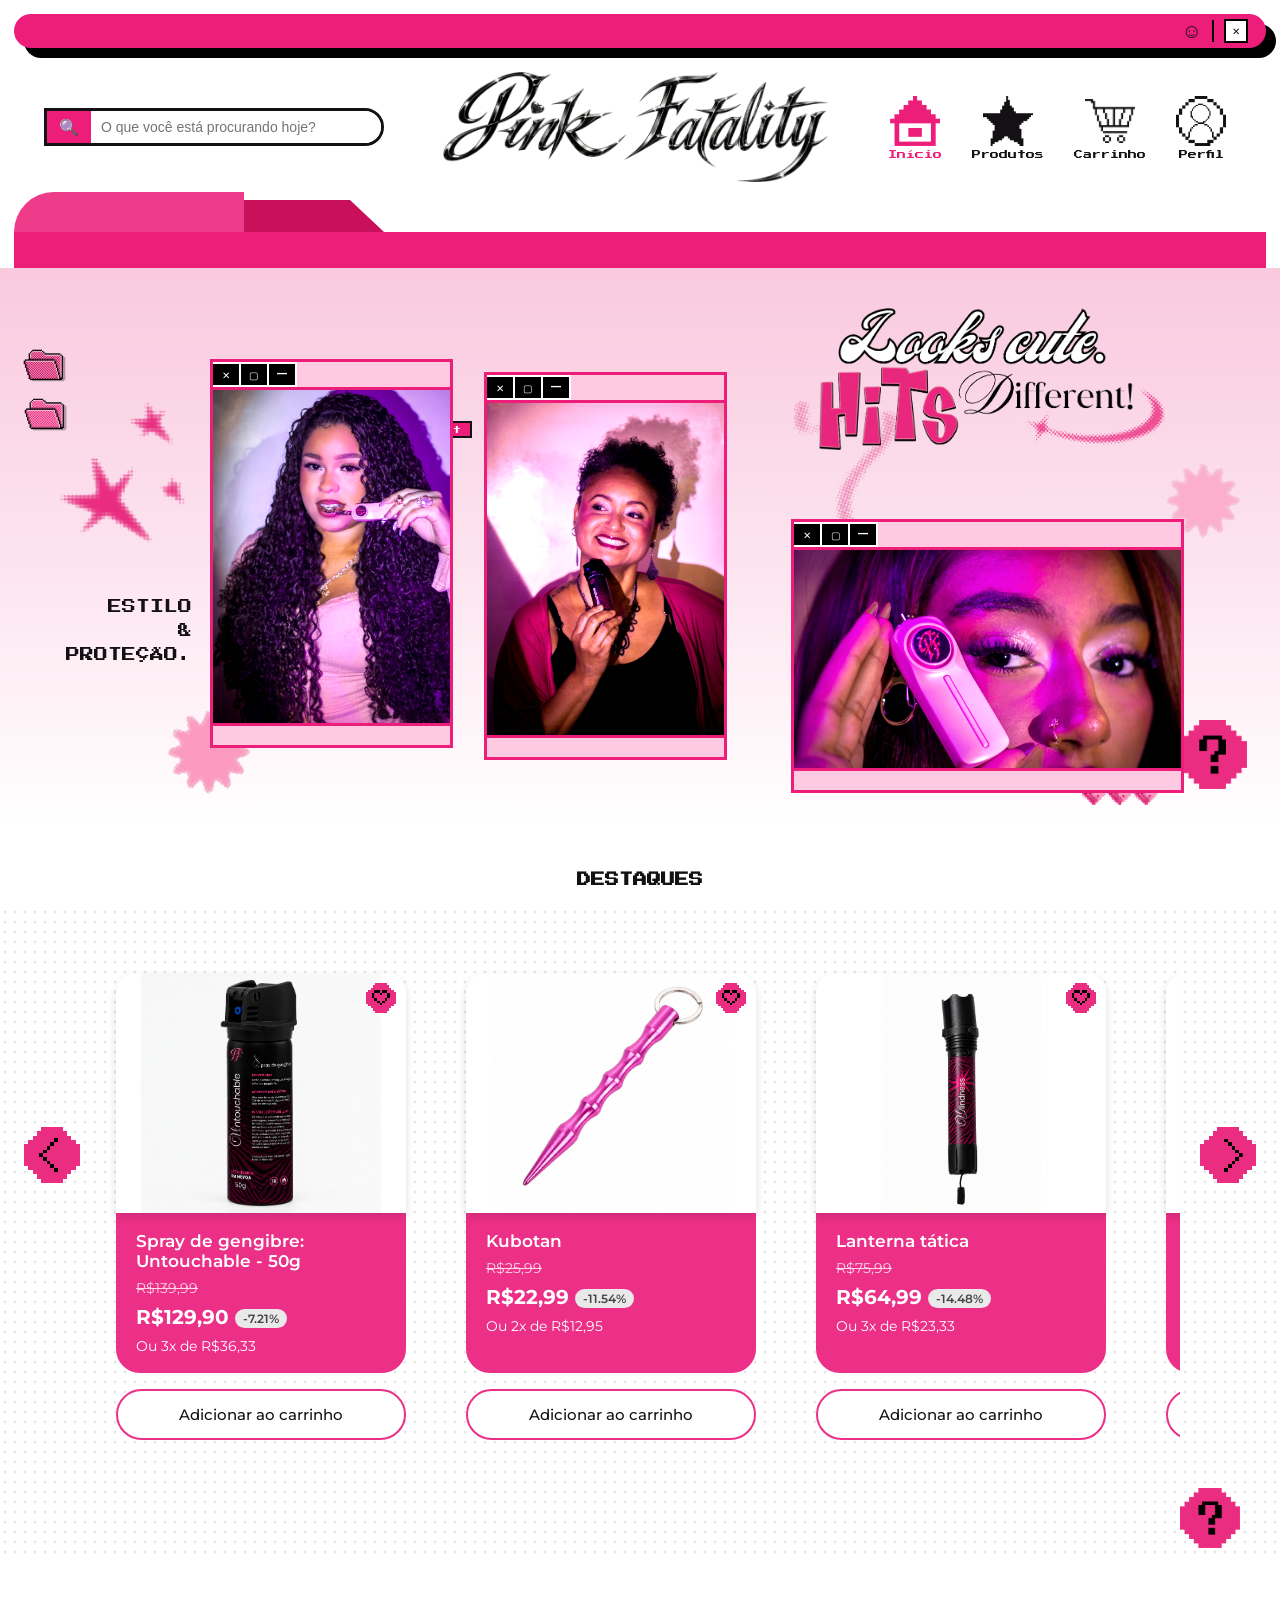
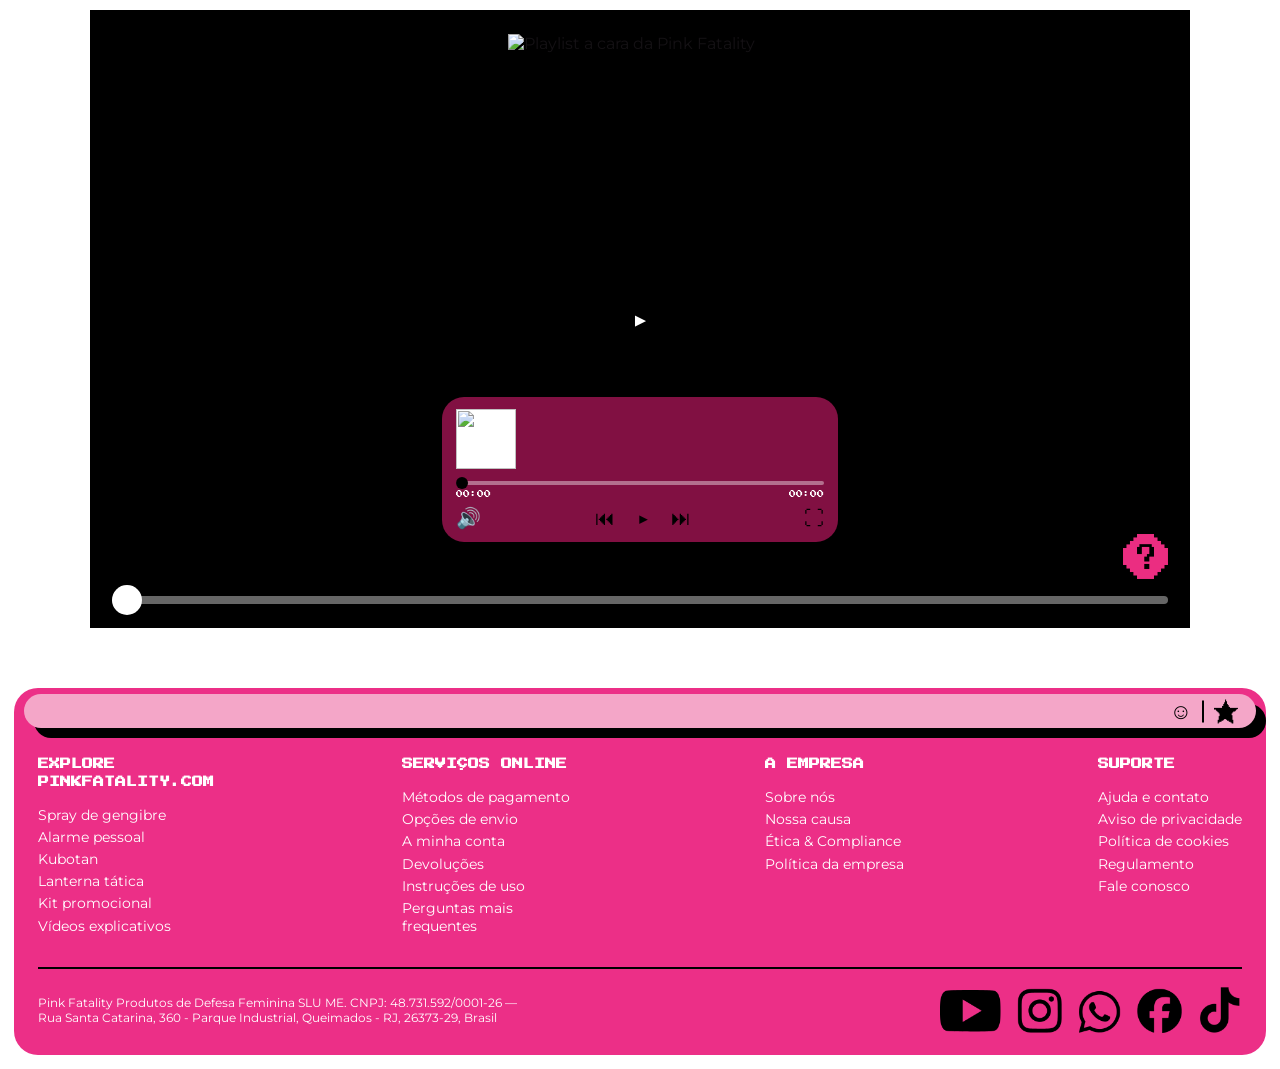
==== commit 6a0e4e58: "to mexendo" ====
--- a/index.html
+++ b/index.html
@@ -42,10 +42,7 @@
   <button type="button" id="profilebtn">
     <span class="ic" style="--icon:url(img/perfil.png)"></span>Perfil
   </button>
-  <!-- ALTERADO: sem data-view; rola até o comercial na Home -->
-  <a href="#playlist" id="goplaylist">
-    <span class="ic note">♫</span>Playlist
-  </a>
+
 </div>
 
     </form>
